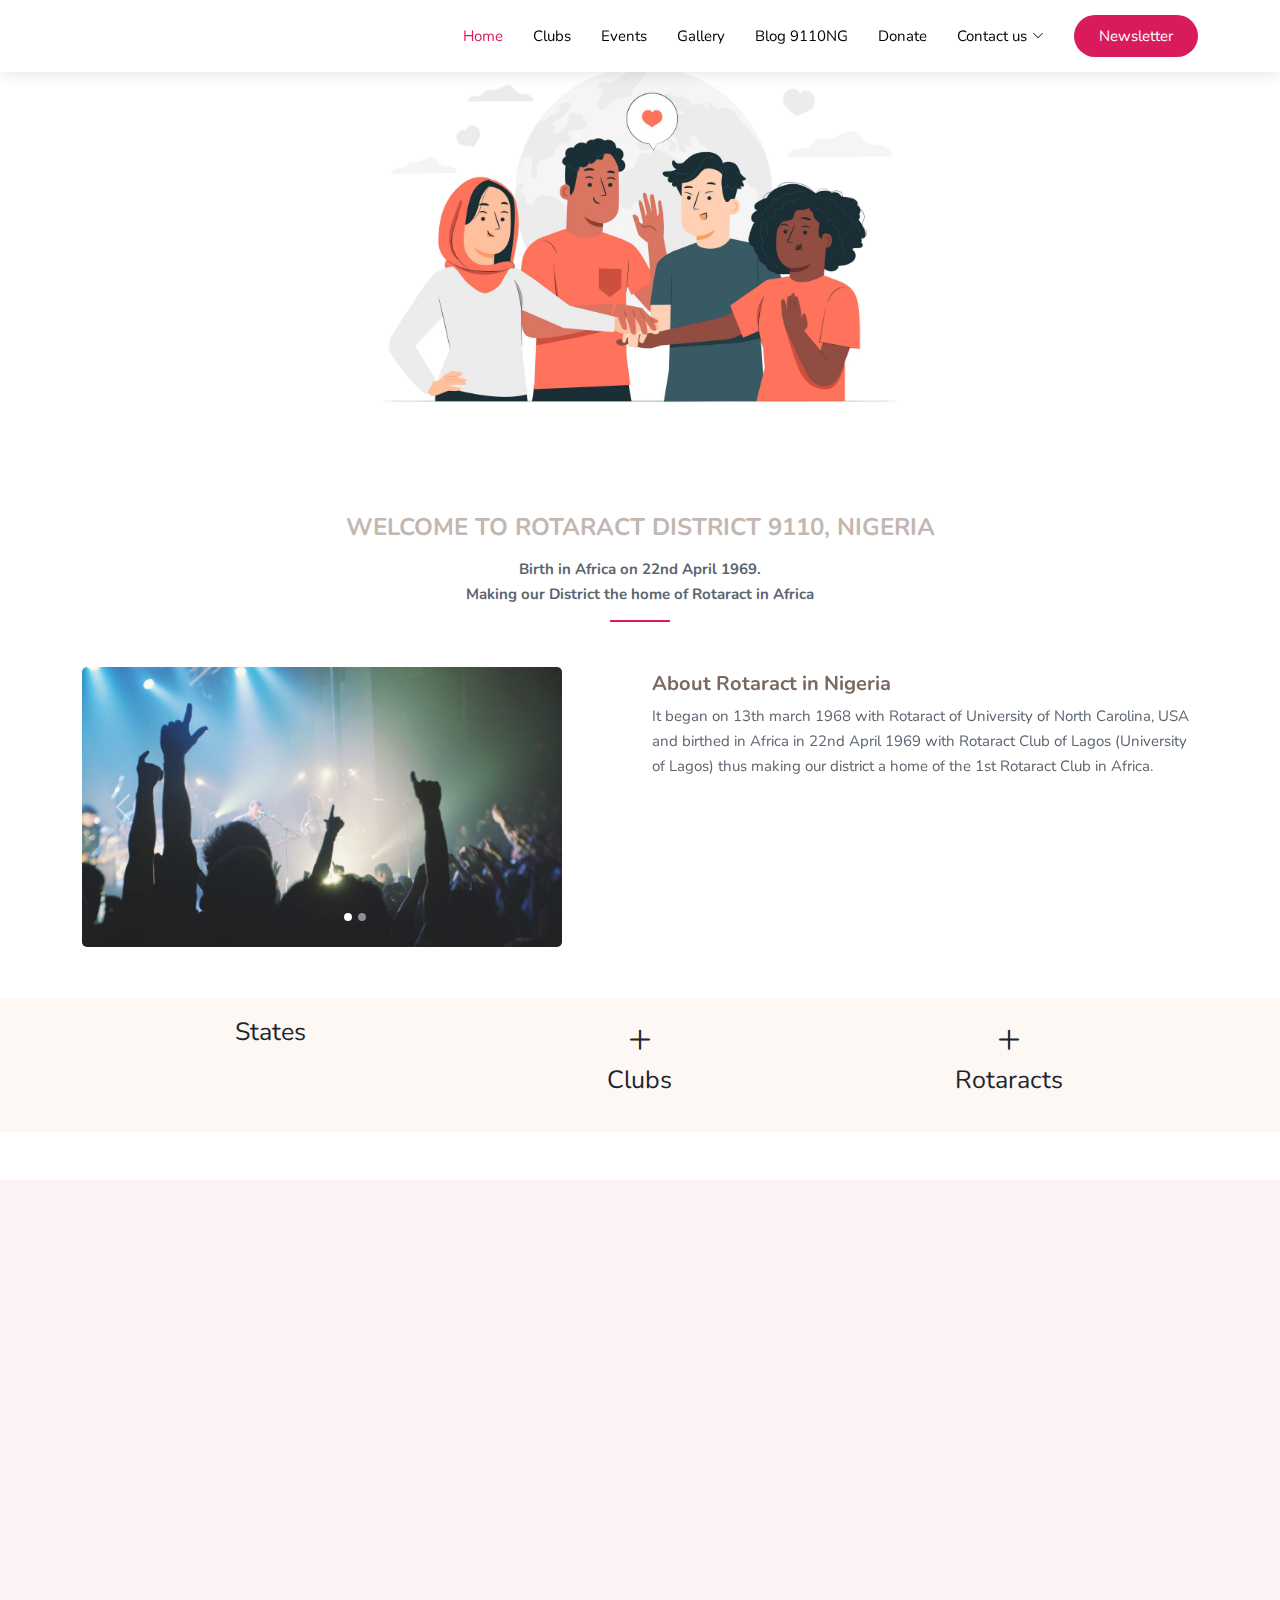
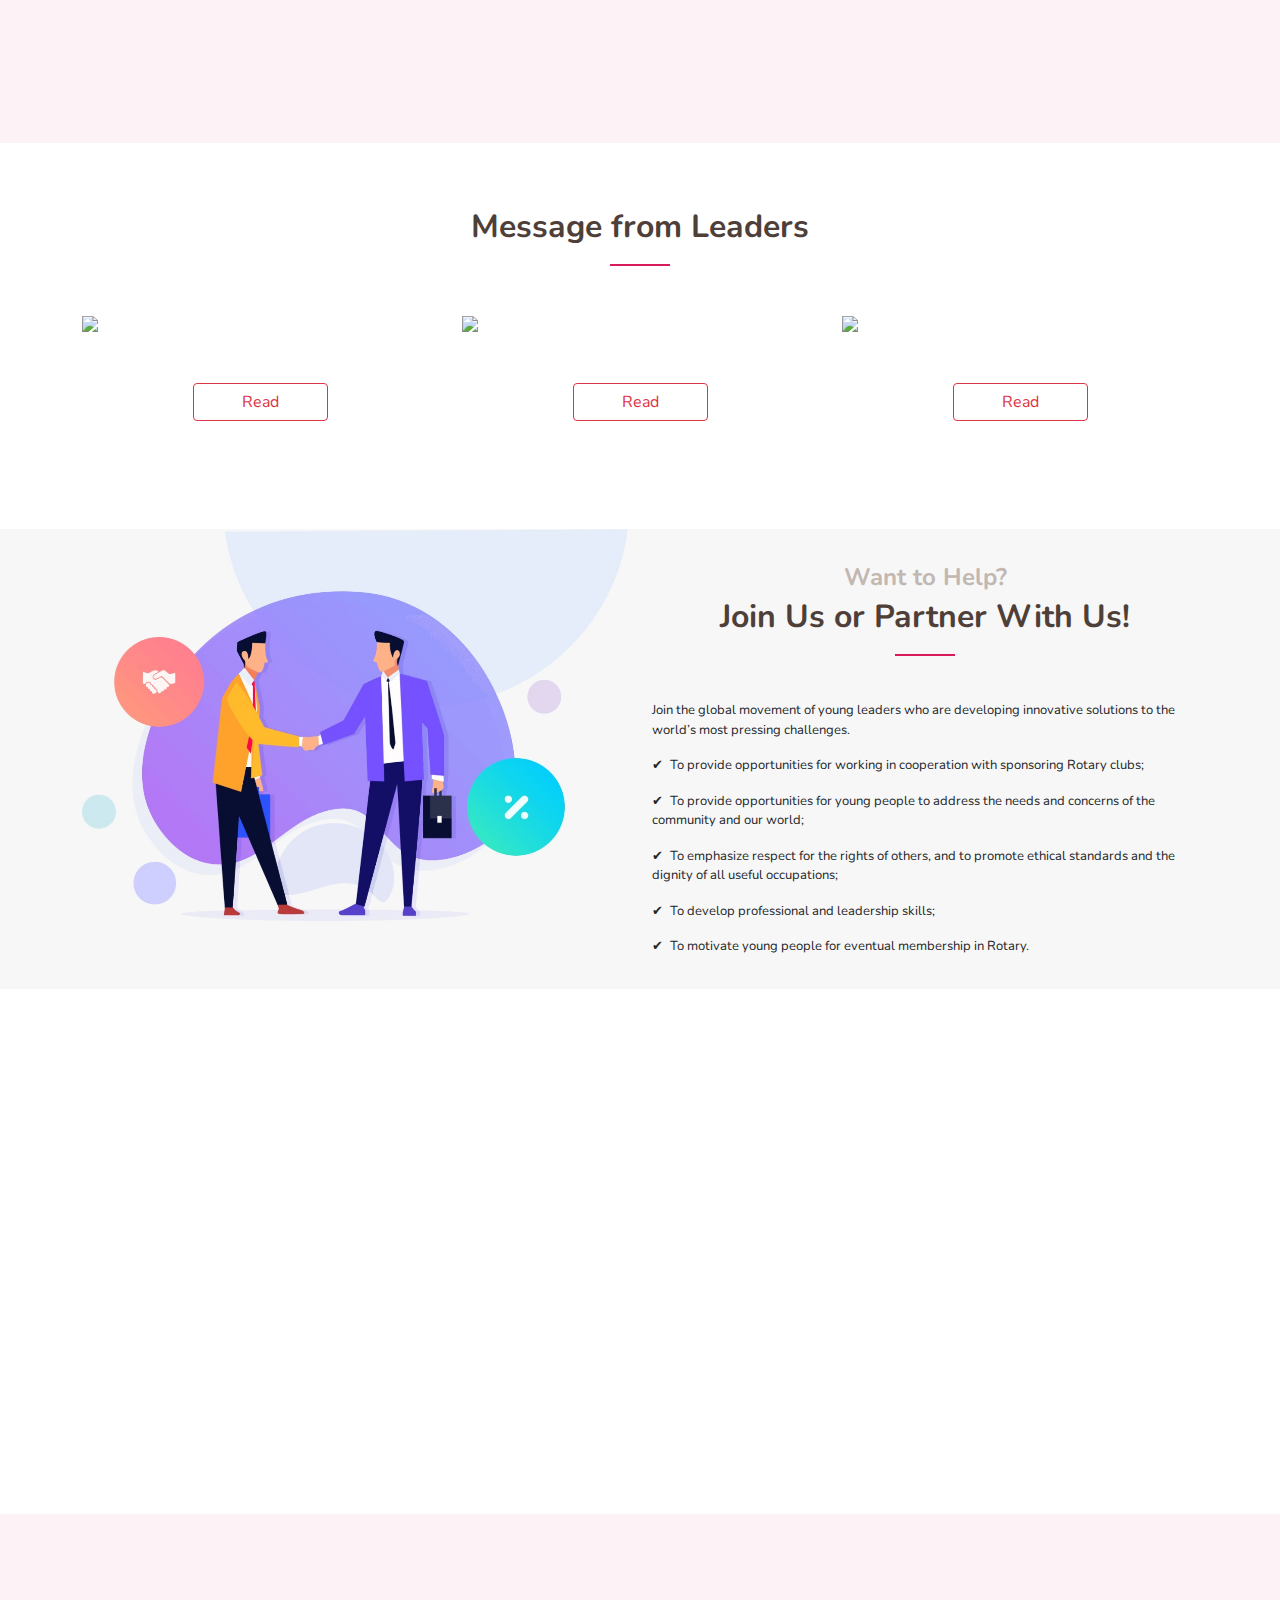
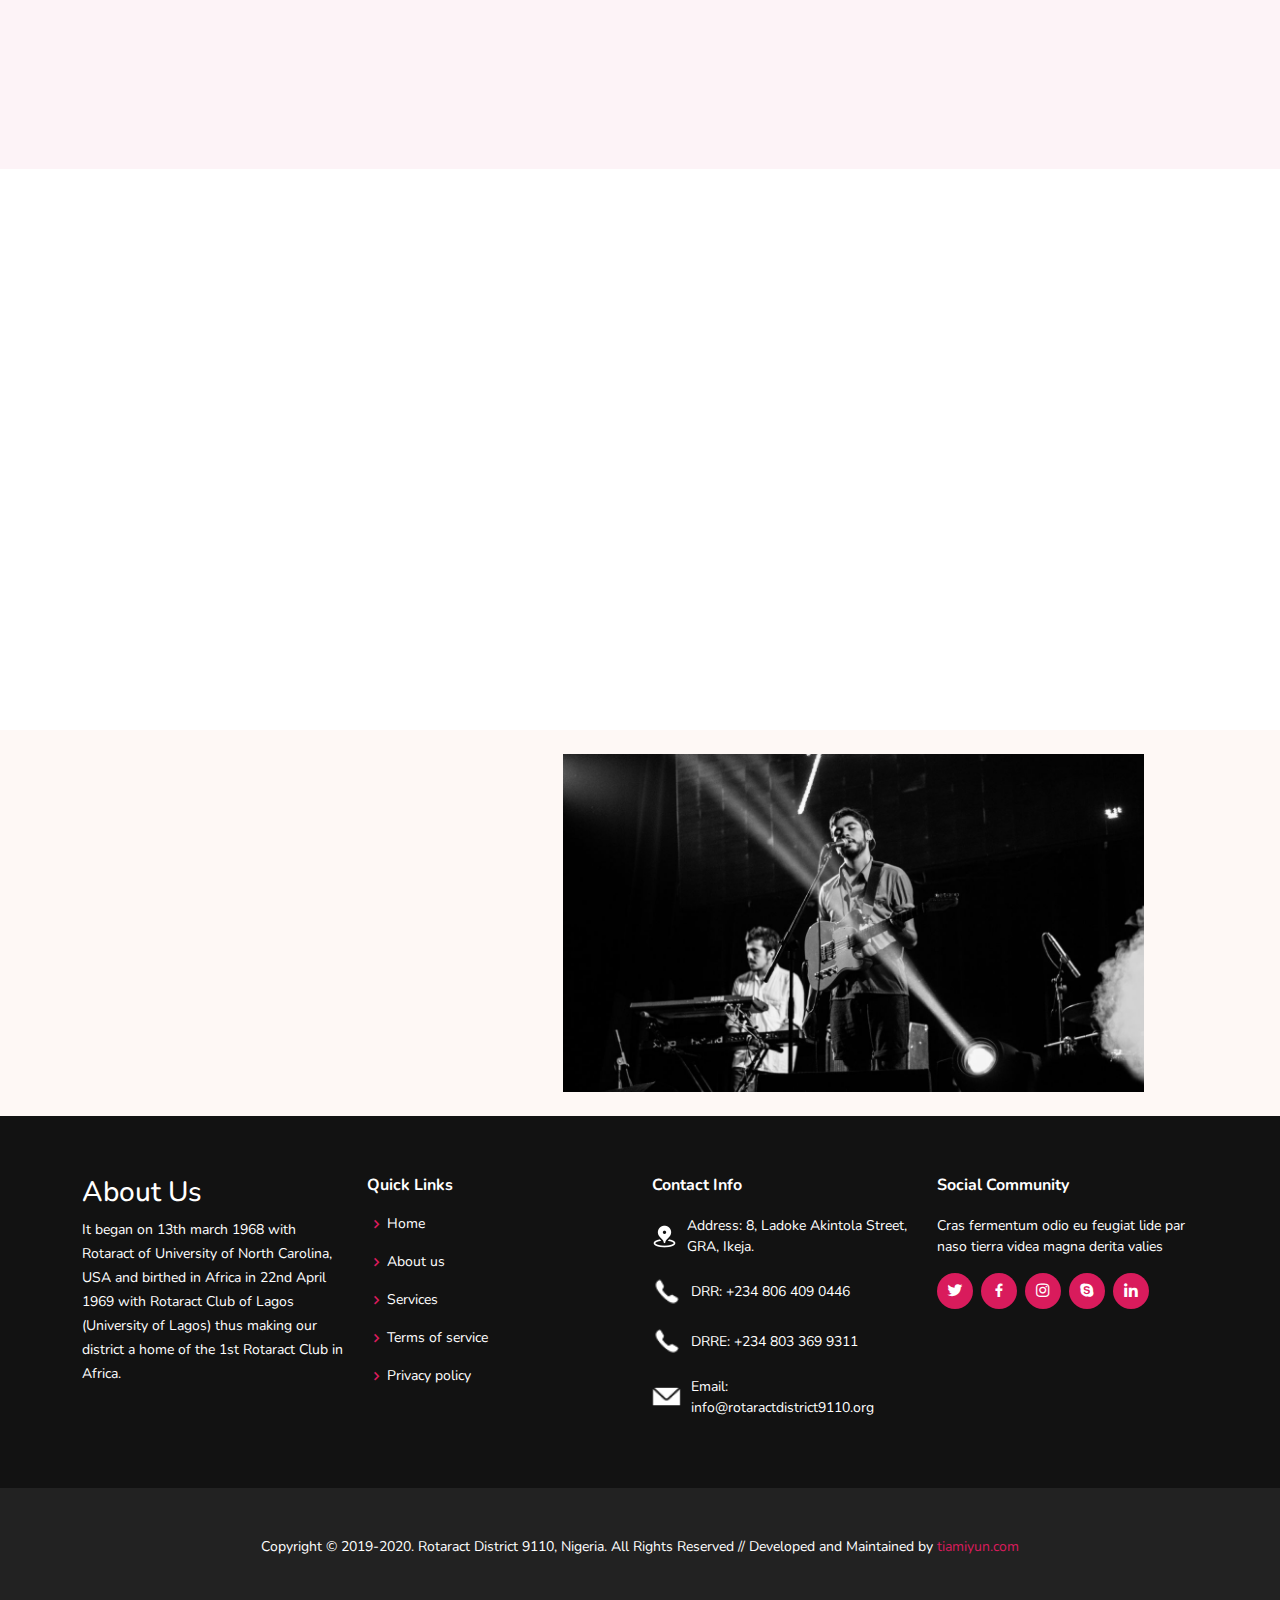
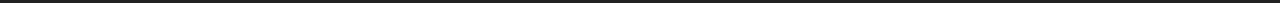
==== index.html @ deddea97 "images added and carousel removed" ====
<!DOCTYPE html>
<html lang="en">

<head>
  <meta charset="utf-8">
  <meta content="width=device-width, initial-scale=1.0" name="viewport">

  <title>Rotaract</title>
  <meta content="" name="description">
  <meta content="" name="keywords">

  <link rel="stylesheet" href="https://maxcdn.bootstrapcdn.com/bootstrap/4.5.2/css/bootstrap.min.css">
  <script src="https://ajax.googleapis.com/ajax/libs/jquery/3.5.1/jquery.min.js"></script>
  <script src="https://cdnjs.cloudflare.com/ajax/libs/popper.js/1.16.0/umd/popper.min.js"></script>
  <script src="https://maxcdn.bootstrapcdn.com/bootstrap/4.5.2/js/bootstrap.min.js"></script>

  <!-- Favicons -->
  <link href="assets/img/favicon.png" rel="icon">
  <link href="assets/img/apple-touch-icon.png" rel="apple-touch-icon">

  <!-- Google Fonts -->
  <link rel="stylesheet" href="https://fonts.googleapis.com/css?family=Nunito:300,400,600,700,800,900">
  <link rel="stylesheet" href="https://fonts.googleapis.com/css?family=Roboto:400,500,700">

  <!-- Vendor CSS Files -->
  <link href="assets/vendor/aos/aos.css" rel="stylesheet">
  <link href="assets/vendor/bootstrap/css/bootstrap.min.css" rel="stylesheet">
  <link href="assets/vendor/bootstrap-icons/bootstrap-icons.css" rel="stylesheet">
  <link href="assets/vendor/boxicons/css/boxicons.min.css" rel="stylesheet">
  <link href="assets/vendor/glightbox/css/glightbox.min.css" rel="stylesheet">
  <link href="assets/vendor/swiper/swiper-bundle.min.css" rel="stylesheet">

  <!-- Template Main CSS File -->
  <link href="assets/css/style.css" rel="stylesheet">

</head>

<body id="homepage">

  <!-- ======= Header ======= -->
  <header id="header" class="fixed-top d-flex align-items-center">
    <div class="container d-flex align-items-center justify-content-between">

      <div class="logo">
        <a href="index.html"><img src="../Rotaract/assets/img/rd9110ng-logo.png" alt=""></a>
      </div>

      <nav id="navbar" class="navbar">
        <ul>
          <li><a class="nav-link scrollto active" href="#homepage">Home</a></li>
          <li><a href="./clubs.html">Clubs</a></li>
          <li><a class="nav-link scrollto" href="#">Events</a></li>
          <li><a class="nav-link scrollto" href="./gallery.html">Gallery</a></li>
          <li><a class="nav-link scrollto" href="./blog.html">Blog 9110NG</a></li>
          <li><a class="nav-link scrollto" href="./donate.html">Donate</a></li>
          <li class="dropdown"><a href="./contactus.html"><span>Contact us</span> <i class="bi bi-chevron-down"></i></a>
            <ul>
              <li><a href="./joinus.html">Join Us</a></li>
              <li><a href="./partner.html">Partner With Us</a></li>
            </ul>
          </li>
          <li><a class="getstarted scrollto" href="">Newsletter</a></li>
        </ul>
        <i class="bi bi-list mobile-nav-toggle"></i>
      </nav><!-- .navbar -->
    </div>
  </header><!-- End Header -->

  <div class="container">
    <img src="./assets/img/5498791.jpg" class="mt-5" style="width: 50%; margin: auto; display: block;" alt="">
  </div>
  <!-- <div class="carousel slide" data-ride="carousel" id="carous">
    <ul class="carousel-indicators">
        <li data-target="#carous" data-slide-to="0" class="active"></li>
        <li data-target="#carous" data-slide-to="1"></li>
        <li data-target="#carous" data-slide-to="2"></li>
    </ul>
    <div class="carousel-inner">
        <div class="carousel-item active">
          <img src="./assets/img/carousone.jpg" class="carousimage" style="width: 100%; filter: grayscale(100%); height: 600px;">
        </div>
        <div class="carousel-item">
          <img src="./assets/img/caroustwo.jpg" class="carousimage" style="width: 100%; height: 600px;">
        </div>
        <div class="carousel-item">
          <img src="./assets/img/carousthree.jpg" class="carousimage" style="width: 100%; height: 600px;">
        </div>
    </div>
    <a href="#carous" class="carousel-control-prev" data-slide="prev">
        <span class="carousel-control-prev-icon"></span>
    </a>
    <a href="#carous" class="carousel-control-next" data-slide="next">
        <span class="carousel-control-next-icon"></span>
    </a>
</div> -->

  <main id="main">
  
    <!-- ======= About Section ======= -->
    <section id="about" class="about" style="padding: 20px 0px 50px 0px !important;">
      <div class="container">
        <div class="section-title">
          <h2 style="line-height: 30px !important;">WELCOME TO ROTARACT DISTRICT 9110, NIGERIA</h2>
          <p style="line-height: 25px;">
            Birth in Africa on 22nd April 1969. <br>
            Making our District the home of Rotaract in Africa
          </p>
        </div>

        <div class="row justify-content-between ">
          <div class="col-lg-6">
            <div class="carousel slide" data-ride="carousel" id="caroustwo">
              <ul class="carousel-indicators">
                  <li data-target="#caroustwo" data-slide-to="0" class="active"></li>
                  <li data-target="#caroustwo" data-slide-to="1"></li>
              </ul>
              <div class="carousel-inner">
                  <div class="carousel-item active">
                    <img src="./assets/img/carousone.jpg" style="border-radius: 5px; height: 280px; ">
                  </div>
                  <div class="carousel-item">
                    <img src="./assets/img/caroustwo.jpg" style="border-radius: 5px; height: 280px;">
                  </div>
              </div>
              <a href="#caroustwo" class="carousel-control-prev" data-slide="prev">
                  <span class="carousel-control-prev-icon"></span>
              </a>
              <a href="#caroustwo" class="carousel-control-next" data-slide="next">
                  <span class="carousel-control-next-icon"></span>
              </a>
          </div>
          
          </div>
          <div class="col-lg-6 pt-5 pt-lg-0">
            <h4 data-aos="fade-up">About Rotaract in Nigeria</h4>
            <p data-aos="fade-up" data-aos-delay="100" style="line-height: 25px;">
              It began on 13th march 1968 with Rotaract of University of North Carolina, 
              USA and birthed in Africa in 22nd April 1969 with Rotaract Club of Lagos (University of Lagos) 
              thus making our district a home of the 1st Rotaract Club in Africa.            
            </p>
            <div class="row">
              <div class="col-md-12" data-aos="fade-up" data-aos-delay="100">
                <h4>About Rotaract</h4>
                <p style="line-height: 25px;">Rotaract brings together people young individuals to exchange ideas with leaders in the community, 
                  develop leadership and professional skills, and have fun through service. In communities worldwide, 
                  Rotary and Rotaract members work side by side to take action through service.
                </p>
              </div>
            </div>
          </div>
        </div>

      </div>
    </section><!-- End About Section -->

    <!-- Counter -->
    <div class="container-fluid mb-5 " style="background: #fef8f5;">
      <div class="container">
          <div class="row p-3">
              <div class="col-sm-4 text-center"id="counters_1" >
                  <span class="counter display-6" data-TargetNum="2" data-Speed="2000"></span>
                  <p style="font-size: 25px;">States</p>
              </div>
              <div class="col-sm-4 text-center" id="counters_3">
                  <span class="counter display-6" data-TargetNum="70" data-Speed="3000"></span><span class="display-6">+</span>
                  <p style="font-size: 25px;">Clubs</p>
              </div>
              <div class="col-sm-4 text-center" id="counters_4">
                  <span class="counter display-6" data-TargetNum="1400" data-Speed="4000"></span><span class="display-6">+</span>
                  <p style="font-size: 25px;">Rotaracts</p>
              </div>
          </div>
      </div>
  </div>
  <!-- End of counter -->
  
  <!-- ======= What we are about Section ======= -->
    <section id="services" class="services bgimage">
      <div class="container" data-aos="fade-up">

        <div class="section-title">
          <p>What we are about</p>
        </div>

        <div class="row" >
          <div class="col-md-6 col-lg-4 d-flex align-items-stretch" data-aos="zoom-in" data-aos-delay="100">
            <div class="icon-box w-100">
              <h4 class="title">The four way test</h4>
              <p class="description">
                <span class="pr-2" style="color: #d91b5c;">✔</span>Is it the TRUTH?<br>
                <span class="pr-2" style="color: #d91b5c;">✔</span>Is is FAIR to all concerned?<br>
                <span class="pr-2" style="color: #d91b5c;">✔</span>Will it build GOODWILL<br>
                <span class="pr-2" style="color: #d91b5c;">✔</span>Will it be BENEFICIAL to all?
              </p>
            </div>
          </div>

          <div class="col-md-6 col-lg-4 d-flex align-items-stretch" data-aos="zoom-in" data-aos-delay="200">
            <div class="icon-box w-100">
              <h4 class="title">Area of focus</h4>
              <p class="description">
                <span class="pr-2" style="color: #d91b5c;">✔</span>Peace Building<br>
                <span class="pr-2" style="color: #d91b5c;">✔</span>Disease Prevention and Treatment<br>
                <span class="pr-2" style="color: #d91b5c;">✔</span>Water, Sanitation and Hygiene<br>
                <span class="pr-2" style="color: #d91b5c;">✔</span> Maternal and Child Health<br>
                <span class="pr-2" style="color: #d91b5c;">✔</span>Basic Education and Literacy<br>
                <span class="pr-2" style="color: #d91b5c;">✔</span>Community Economic Development<br>
                <span class="pr-2" style="color: #d91b5c;">✔</span>Supporting the Environment
              </p>
            </div>
          </div>

          <div class="col-md-6 col-lg-4 d-flex align-items-stretch" data-aos="zoom-in" data-aos-delay="300">
            <div class="icon-box w-100">
              <h4 class="title">Avenue of services</h4>
              <p class="description">
                <span class="pr-2" style="color: #d91b5c;">✔</span>Club Service <br>
                <span class="pr-2" style="color: #d91b5c;">✔</span>Vocational Service <br>
                <span class="pr-2" style="color: #d91b5c;">✔</span>Community Service <br>
                <span class="pr-2" style="color: #d91b5c;">✔</span>International Service <br>
                <span class="pr-2" style="color: #d91b5c;">✔</span>Youth Service
              </p>
            </div>
          </div>

        </div>

      </div>
    </section><!-- End What we are about Section -->
    
    <!-- Message from leaders -->
    <section>
      <div class="section-title">
        <p>Message from Leaders</p>
      </div>
      <div class="container">
        <div class="row">
          <div class="col-sm-4">
            <img src="../Rotaract/assets/img/illustration.jpeg" style="width: 100%;">
            <button type="button" class="btn btn-outline-danger mx-auto d-block mt-5 px-5 mb-5" data-toggle="modal" data-target="#readmodal">
              Read
            </button>
            <div class="modal fade" id="readmodal">
              <div class="modal-dialog modal-dialog-scrollable">
                  <div class="modal-content">
                      <div class="modal-header p-4">
                        <h4>DRR MESSAGE- JULY, 2021.</h4>
                        <button class="close pb-4" data-dismiss="modal">&times;</button>
                      </div>
                      <div class="modal-body">
                        Lorem ipsum dolor sit amet.
                        Rem consectetur eius dolor ullam.
                        Veritatis tempore laboriosam itaque minus.
                        Tempore quas a autem reprehenderit.
                        Quam beatae amet libero nostrum.
                        Modi amet voluptatibus at iusto.
                        Perspiciatis eos obcaecati consectetur mollitia.
                        Est eius eveniet voluptas praesentium?
                        Praesentium quos reprehenderit modi veritatis?
                      </div>
                  </div>
              </div>
            </div>
          </div>

          <div class="col-sm-4">
            <img src="../Rotaract/assets/img/illustration.jpeg" style="width: 100%;">
            <button type="button" class="btn btn-outline-danger mx-auto d-block mt-5 px-5 mb-5" data-toggle="modal" data-target="#readmodal">
              Read
            </button>
            <div class="modal fade" id="readmodal">
              <div class="modal-dialog modal-dialog-scrollable">
                  <div class="modal-content">
                      <div class="modal-header p-4">
                        <h4>DRR MESSAGE- JULY, 2021.</h4>
                        <button class="close pb-4" data-dismiss="modal">&times;</button>
                      </div>
                      <div class="modal-body">
                        Lorem ipsum dolor sit amet.
                        Rem consectetur eius dolor ullam.
                        Veritatis tempore laboriosam itaque minus.
                        Tempore quas a autem reprehenderit.
                        Quam beatae amet libero nostrum.
                        Modi amet voluptatibus at iusto.
                        Perspiciatis eos obcaecati consectetur mollitia.
                        Est eius eveniet voluptas praesentium?
                        Praesentium quos reprehenderit modi veritatis?
                      </div>
                  </div>
              </div>
            </div>

          </div>

          <div class="col-sm-4">
            <img src="../Rotaract/assets/img/illustration.jpeg" style="width: 100%;">
            <button type="button" class="btn btn-outline-danger mx-auto d-block mt-5 px-5 mb-5" data-toggle="modal" data-target="#readmodal">
              Read
            </button>
            <div class="modal fade" id="readmodal">
              <div class="modal-dialog modal-dialog-scrollable">
                  <div class="modal-content">
                      <div class="modal-header p-4">
                        <h4>DRR MESSAGE- JULY, 2021.</h4>
                        <button class="close pb-4" data-dismiss="modal">&times;</button>
                      </div>
                      <div class="modal-body">
                        Lorem ipsum dolor sit amet.
                        Rem consectetur eius dolor ullam.
                        Veritatis tempore laboriosam itaque minus.
                        Tempore quas a autem reprehenderit.
                        Quam beatae amet libero nostrum.
                        Modi amet voluptatibus at iusto.
                        Perspiciatis eos obcaecati consectetur mollitia.
                        Est eius eveniet voluptas praesentium?
                        Praesentium quos reprehenderit modi veritatis?
                      </div>
                  </div>
              </div>
            </div>
          </div>

        </div>
      </div>
    </section>
    
    <!-- Want to help -->
    <div class="container-fluid" style="background-color: #f7f7f7;">
      <div class="container">
        <div class="row">

          <div class="col-sm-6">
            <img src="./assets/img/illustration.jpeg" alt="" style="width: 100%;">
          </div>

          <div class="col-sm-6 pb-3">
            <div class="section-title">
              <h2 class="pt-5">Want to Help?</h2>
              <p>Join Us or Partner With Us!</p>
            </div>   
            <p style="font-size: 13px;">
              Join the global movement of young leaders who are developing innovative solutions to the world’s most pressing challenges.
            </p>
            <p style="font-size: 13px;">
              <span class="pr-1">✔</span>
              To provide opportunities for working in cooperation with sponsoring Rotary clubs;
            </p>
            <p style="font-size: 13px;">
              <span class="pr-1">✔</span>
              To provide opportunities for young people to address the needs and concerns of the community and our world;
            </p>
            <p style="font-size: 13px;">
              <span class="pr-1">✔</span>
              To emphasize respect for the rights of others, and to promote ethical standards and the dignity of all useful occupations;
            </p>
            <p style="font-size: 13px;">
              <span class="pr-1">✔</span>
              To develop professional and leadership skills;
            </p>
            <p style="font-size: 13px;">
              <span class="pr-1">✔</span>
              To motivate young people for eventual membership in Rotary.
            </p>
          </div>
        </div>
      </div>
    </div>
    <!-- End of Want to help -->



    <!-- ======= Team Section ======= -->
    <section id="team" class="team">
      <div class="container">

        <div class="section-title" data-aos="fade-up">
          <h2>Our change makers</h2>
          <p>District Board of Directors</p>
        </div>

        <div class="row">

          <div class="col-xl-3 col-lg-4 col-md-6" data-aos="zoom-in" data-aos-delay="100">
            <div class="member">
              <img src="assets/img/team/team-1.jpg" class="img-fluid" alt="">
              <div class="member-info">
                <div class="member-info-content">
                  <h4>Walter White</h4>
                  <span>Chief Executive Officer</span>
                </div>
                <div class="social">
                  <a href=""><i class="bi bi-twitter"></i></a>
                  <a href=""><i class="bi bi-facebook"></i></a>
                  <a href=""><i class="bi bi-instagram"></i></a>
                  <a href=""><i class="bi bi-linkedin"></i></a>
                </div>
              </div>
            </div>
          </div>

          <div class="col-xl-3 col-lg-4 col-md-6" data-aos="zoom-in" data-aos-delay="200">
            <div class="member">
              <img src="assets/img/team/team-2.jpg" class="img-fluid" alt="">
              <div class="member-info">
                <div class="member-info-content">
                  <h4>Sarah Jhonson</h4>
                  <span>Product Manager</span>
                </div>
                <div class="social">
                  <a href=""><i class="bi bi-twitter"></i></a>
                  <a href=""><i class="bi bi-facebook"></i></a>
                  <a href=""><i class="bi bi-instagram"></i></a>
                  <a href=""><i class="bi bi-linkedin"></i></a>
                </div>
              </div>
            </div>
          </div>

          <div class="col-xl-3 col-lg-4 col-md-6" data-aos="zoom-in" data-aos-delay="300">
            <div class="member">
              <img src="assets/img/team/team-3.jpg" class="img-fluid" alt="">
              <div class="member-info">
                <div class="member-info-content">
                  <h4>William Anderson</h4>
                  <span>CTO</span>
                </div>
                <div class="social">
                  <a href=""><i class="bi bi-twitter"></i></a>
                  <a href=""><i class="bi bi-facebook"></i></a>
                  <a href=""><i class="bi bi-instagram"></i></a>
                  <a href=""><i class="bi bi-linkedin"></i></a>
                </div>
              </div>
            </div>
          </div>

          <div class="col-xl-3 col-lg-4 col-md-6" data-aos="zoom-in" data-aos-delay="400">
            <div class="member">
              <img src="assets/img/team/team-4.jpg" class="img-fluid" alt="">
              <div class="member-info">
                <div class="member-info-content">
                  <h4>Amanda Jepson</h4>
                  <span>Accountant</span>
                </div>
                <div class="social">
                  <a href=""><i class="bi bi-twitter"></i></a>
                  <a href=""><i class="bi bi-facebook"></i></a>
                  <a href=""><i class="bi bi-instagram"></i></a>
                  <a href=""><i class="bi bi-linkedin"></i></a>
                </div>
              </div>
            </div>
          </div>

        </div>

      </div>
    </section><!-- End Team Section -->

    <!-- ======= Clients Section ======= -->
    <section id="clients" class="clients eventcalendar">
      <div class="container" data-aos="fade-up">

        <div class="section-title">
          <h2 style="line-height: 30px;">
            Join One of Our Inspiring Activities <br>
            And Develop Yourself
          </h2>
          <p></p>
        </div>

    </section><!-- End Clients Section -->

    <!-- ======= 9110 activities ======= -->
    <section>
      <div class="container" data-aos="fade-up">

        <div class="section-title">
          <h2 style="line-height: 30px;">Read Our 9110NG ACTIVITIES</h2>
          <p style="font-size: 14px !important; line-height: 30px;">
            Activities | Programmes | Events | Projects
          </p>
        </div>
        <div class="row">
          <div class="col-sm-4">
            <div class="card mb-5" style="border-radius: 20px;">
              <img src="../Rotaract/assets/img/carousthree.jpg" class="card-img-top" alt="">
              <div class="card-body">
                <h5 class="card-title text-center"><a href="">Vocational Graduation Project</a></h5>
                <div class="card-text text-center" style="line-height: 40px; font-size: 11px;">
                  <img src="../Rotaract/assets/img/icons8-calendar-25.png" style="width: 5%;" alt=""> May 24, 2021 
                  &nbsp;
                  <img src="../Rotaract/assets/img/icons8-comments-25.png" style="width: 5%;" alt=""> Comment (1)
                </div>
                <p class="card-text text-center" style="font-size: 14px; line-height: 2.0; padding-bottom: 30px;">
                  A life with a skill is a life with Diamond . The Rotaract District 9110 embark on a journey of 3months 
                  to Train over…
                </p>
              </div>
            </div>
          </div>
          <div class="col-sm-4"> 
            <div class="card mb-5" style="border-radius: 20px;">
              <img src="../Rotaract/assets/img/carousthree.jpg" class="card-img-top" alt="">
              <div class="card-body">
                <h5 class="card-title text-center"><a href="">Vocational Graduation Project</a></h5>
                <div class="card-text text-center" style="line-height: 40px; font-size: 11px;">
                  <img src="../Rotaract/assets/img/icons8-calendar-25.png" style="width: 5%;" alt=""> May 20, 2021
                  &nbsp;
                  <img src="../Rotaract/assets/img/icons8-comments-25.png" style="width: 5%;" alt="">Comment (1)
                </div>
                <p class="card-text text-center" style="font-size: 14px; line-height: 2.0; padding-bottom: 30px;">
                  A life with a skill is a life with Diamond . The Rotaract District 9110 embark on a journey of 3months 
                  to Train over…
                </p>
              </div>
            </div>
          </div>
          <div class="col-sm-4">
            <div class="card mb-5" style="border-radius: 20px;">
              <img src="../Rotaract/assets/img/carousthree.jpg" class="card-img-top" alt="">
              <div class="card-body">
                <h5 class="card-title text-center"><a href="">Vocational Graduation Project</a></h5>
                <div class="card-text text-center" style="line-height: 40px; font-size: 11px;">
                  <img src="../Rotaract/assets/img/icons8-calendar-25.png" style="width: 5%;" alt="">May 10, 2021 
                  &nbsp;
                  <img src="../Rotaract/assets/img/icons8-comments-25.png" style="width: 5%;" alt="">Comment (1)
                </div>
                <p class="card-text text-center" style="font-size: 14px; line-height: 2.0; padding-bottom: 30px;">
                  A life with a skill is a life with Diamond . The Rotaract District 9110 embark on a journey of 3months 
                  to Train over…
                </p>
              </div>
            </div>
          </div>
        </div>
        <div class="container text-center">
          <a href="" class="btn btn-danger readmore">Read more updates</a>
        </div>
      </div>
    </section><!-- End 9110 activities Section -->

    <!-- District Itinerary for the month -->
      <div class="container-fluid dmonth">
        <div class="row">
          <div class="col-sm-4">
            <div class="section-title" data-aos="fade-up">
              <p class="mt-5 pt-5" style="font-size: 20px !important;">
                District itinerary for the month of
              </p>
              <div class="display-1 mt-5">
                <i style="color: #d91b5c; font-weight: bold;">JULY</i>
              </div>
            </div>
          </div>
          <div class="col-sm-8">
            <img src="./assets/img/caroustwo.jpg" class="mx-auto d-block py-4" style="width: 70%;" alt="">
          </div>
        </div>
      </div>
    <!-- End of the district itinerary for the month -->
    
  
  </main><!-- End #main -->

  <!-- ======= Footer ======= -->
  <footer id="footer" style="background-color: #222222;">

    <div class="footer-top">
      <div class="container">
        <div class="row">

          <div class="col-lg-3 col-md-6 footer-contact">
            <h3 class="text-white">About Us</h3>
            <p class="text-white">
            It began on 13th march 1968 with Rotaract of University of North Carolina, 
            USA and birthed in Africa in 22nd April 1969 with Rotaract Club of Lagos (University of Lagos) 
            thus making our district a home of the 1st Rotaract Club in Africa.
            </p>
          </div>

          <div class="col-lg-3 col-md-6 footer-links">
            <h4 class="text-white">Quick Links</h4>
            <ul>
              <li><i class="bx bx-chevron-right"></i> <a href="./index.html" class="text-white">Home</a></li>
              <li><i class="bx bx-chevron-right"></i> <a href="#" class="text-white">About us</a></li>
              <li><i class="bx bx-chevron-right"></i> <a href="#" class="text-white">Services</a></li>
              <li><i class="bx bx-chevron-right"></i> <a href="#" class="text-white">Terms of service</a></li>
              <li><i class="bx bx-chevron-right"></i> <a href="#" class="text-white">Privacy policy</a></li>
            </ul>
          </div>

          <div class="col-lg-3 col-md-6 footer-links">
            <h4 class="text-white">Contact Info</h4>
            <ul>
              <li class="text-white"><img src="./assets/img/icons8-place-marker-25 (1).png" alt="" class="pr-3 contactimg" style="width: 15%;">
                Address: 8, Ladoke Akintola Street, GRA, Ikeja.
              </li>
              <li class="text-white"><img src="./assets/img/icons8-phone-25 (1).png" alt="" class="pr-3 contactimg" style="width: 15%;">
                DRR: +234 806 409 0446
              </li>
              <li class="text-white"><img src="./assets/img/icons8-phone-25 (1).png" alt="" class="pr-3 contactimg" style="width: 15%;">
                DRRE: +234 803 369 9311
              </li>
              <li class="text-white"><img src="./assets/img/icons8-mail-25 (1).png" alt="" class="pr-3 contactimg" style="width: 15%;">
                Email: info@rotaractdistrict9110.org
              </li>
            </ul>
          </div>

          <div class="col-lg-3 col-md-6 footer-links">
            <h4 class="text-white">Social Community</h4>
            <p class="text-white">Cras fermentum odio eu feugiat lide par naso tierra videa magna derita valies</p>
            <div class="social-links mt-3">
              <a href="#" class="twitter"><i class="bx bxl-twitter"></i></a>
              <a href="#" class="facebook"><i class="bx bxl-facebook"></i></a>
              <a href="#" class="instagram"><i class="bx bxl-instagram"></i></a>
              <a href="#" class="google-plus"><i class="bx bxl-skype"></i></a>
              <a href="#" class="linkedin"><i class="bx bxl-linkedin"></i></a>
            </div>
          </div>

        </div>
      </div>
    </div>
    <p class="text-white text-center pt-5">
      Copyright © 2019-2020. Rotaract District 9110, Nigeria. All Rights Reserved // Developed and Maintained by 
      <a href="">tiamiyun.com</a>
    </p>
  </footer><!-- End Footer -->

  <a href="#" class="back-to-top d-flex align-items-center justify-content-center"><i class="bi bi-arrow-up-short"></i></a>

  <!-- Vendor JS Files -->
  <script src="assets/vendor/aos/aos.js"></script>
  <script src="assets/vendor/bootstrap/js/bootstrap.bundle.min.js"></script>
  <script src="assets/vendor/glightbox/js/glightbox.min.js"></script>
  <script src="assets/vendor/isotope-layout/isotope.pkgd.min.js"></script>
  <script src="assets/vendor/php-email-form/validate.js"></script>
  <script src="assets/vendor/swiper/swiper-bundle.min.js"></script>

  <!-- Template Main JS File -->
  <script src="assets/js/main.js"></script>
  <script src="jsc/multi-animated-counter.js"></script>

</body>

</html>
---- assets/css/style.css ----
*{
  font-family: Nunito !important;
}
body {
  color: #212529;
}

a {
  color: #d91b5c;
  text-decoration: none;
}

a:hover {
  color: #d91b5c;
  text-decoration: none;
}

h1, h2, h3, h4, h5, h6, .font-primary {
  font-family: "Raleway", sans-serif;
}

/*--------------------------------------------------------------
# Back to top button
--------------------------------------------------------------*/
.back-to-top {
  position: fixed;
  visibility: hidden;
  opacity: 0;
  right: 15px;
  bottom: 15px;
  z-index: 99999;
  background: #d91b5c;
  width: 40px;
  height: 40px;
  border-radius: 4px;
  transition: all 0.4s;
}

.back-to-top i {
  font-size: 24px;
  color: #fff;
  line-height: 0;
}

.back-to-top:hover {
  background: #cc245f;
  color: #fff;
}

.back-to-top.active {
  visibility: visible;
  opacity: 1;
}

/*--------------------------------------------------------------
# Disable aos animation delay on mobile devices
--------------------------------------------------------------*/
@media screen and (max-width: 768px) {
  [data-aos-delay] {
    transition-delay: 0 !important;
  }
}

/*--------------------------------------------------------------
# Header
--------------------------------------------------------------*/
#header {
  height: 72px;
  transition: all 0.5s;
  z-index: 997;
  transition: all 0.5s;
  background: #fff;
  box-shadow: 0px 2px 15px rgba(0, 0, 0, 0.1);
}

#header .logo h1 {
  font-size: 30px;
  margin: 0;
  line-height: 1;
  font-weight: 400;
  letter-spacing: 2px;
}

#header .logo h1 a, #header .logo h1 a:hover {
  color: #7a6960;
  text-decoration: none;
}

#header .logo img {
  padding: 0;
  margin: 0;
  max-height: 40px;
}

#main {
  margin-top: 72px;
}

/*--------------------------------------------------------------
# Navigation Menu
--------------------------------------------------------------*/
/**
* Desktop Navigation 
*/
.navbar {
  padding: 0;
}

.navbar ul {
  margin: 0;
  padding: 0;
  display: flex;
  list-style: none;
  align-items: center;
}

.navbar li {
  position: relative;
}

.navbar a, .navbar a:focus {
  display: flex;
  align-items: center;
  justify-content: space-between;
  padding: 10px 0 10px 30px;
  font-size: 15px;
  color: #000;
  white-space: nowrap;
  transition: 0.3s;
}

.navbar a i, .navbar a:focus i {
  font-size: 12px;
  line-height: 0;
  margin-left: 5px;
}

.navbar a:hover, .navbar .active, .navbar .active:focus, .navbar li:hover > a {
  color: #d91b5c;
}

.navbar .getstarted {
  background: #d91b5c;
  color: #fff;
  padding: 10px 25px;
  margin-left: 30px;
  border-radius: 50px;
}

.navbar .getstarted:hover {
  color: #fff;
  background: #e62a6b;
}

.navbar .dropdown ul {
  display: block;
  position: absolute;
  left: 14px;
  top: calc(100% + 30px);
  margin: 0;
  padding: 10px 0;
  z-index: 99;
  opacity: 0;
  visibility: hidden;
  background: #fff;
  box-shadow: 0px 0px 30px rgba(127, 137, 161, 0.25);
  transition: 0.3s;
}

.navbar .dropdown ul li {
  min-width: 200px;
}

.navbar .dropdown ul a {
  padding: 10px 20px;
  font-size: 15px;
  text-transform: none;
}

.navbar .dropdown ul a i {
  font-size: 12px;
}

.navbar .dropdown ul a:hover, .navbar .dropdown ul .active:hover, .navbar .dropdown ul li:hover > a {
  color: #d91b5c;
}

.navbar .dropdown:hover > ul {
  opacity: 1;
  top: 100%;
  visibility: visible;
}

.navbar .dropdown .dropdown ul {
  top: 0;
  left: calc(100% - 30px);
  visibility: hidden;
}

.navbar .dropdown .dropdown:hover > ul {
  opacity: 1;
  top: 0;
  left: 100%;
  visibility: visible;
}

@media (max-width: 1366px) {
  .navbar .dropdown .dropdown ul {
    left: -90%;
  }
  .navbar .dropdown .dropdown:hover > ul {
    left: -100%;
  }
}

/**
* Mobile Navigation 
*/
.mobile-nav-toggle {
  color: #7a6960;
  font-size: 28px;
  cursor: pointer;
  display: none;
  line-height: 0;
  transition: 0.5s;
}

.mobile-nav-toggle.bi-x {
  color: #fff;
}

@media (max-width: 991px) {
  .mobile-nav-toggle {
    display: block;
  }
  .navbar ul {
    display: none;
  }
}

.navbar-mobile {
  position: fixed;
  overflow: hidden;
  top: 0;
  right: 0;
  left: 0;
  bottom: 0;
  background: rgba(78, 64, 57, 0.9);
  transition: 0.3s;
}

.navbar-mobile .mobile-nav-toggle {
  position: absolute;
  top: 15px;
  right: 15px;
}

.navbar-mobile ul {
  display: block;
  position: absolute;
  top: 55px;
  right: 15px;
  bottom: 15px;
  left: 15px;
  padding: 10px 0;
  background-color: #fff;
  overflow-y: auto;
  transition: 0.3s;
}

.navbar-mobile a {
  padding: 10px 20px;
  font-size: 15px;
  color: #7a6960;
}

.navbar-mobile a:hover, .navbar-mobile .active, .navbar-mobile li:hover > a {
  color: #d91b5c;
}

.navbar-mobile .getstarted {
  margin: 15px;
}

.navbar-mobile .dropdown ul {
  position: static;
  display: none;
  margin: 10px 20px;
  padding: 10px 0;
  z-index: 99;
  opacity: 1;
  visibility: visible;
  background: #fff;
  box-shadow: 0px 0px 30px rgba(127, 137, 161, 0.25);
}

.navbar-mobile .dropdown ul li {
  min-width: 200px;
}

.navbar-mobile .dropdown ul a {
  padding: 10px 20px;
}

.navbar-mobile .dropdown ul a i {
  font-size: 12px;
}

.navbar-mobile .dropdown ul a:hover, .navbar-mobile .dropdown ul .active:hover, .navbar-mobile .dropdown ul li:hover > a {
  color: #d91b5c;
}

.navbar-mobile .dropdown > .dropdown-active {
  display: block;
}
.carousel-indicators li{
  width:8px;
  height: 8px;
  border-radius: 100%;
}
@media screen and (max-width: 576px) {
  .carousimage{
    margin-top: 40px;
    height: 300px !important;
    width: 100% !important;
  }
}
/*--------------------------------------------------------------
# Sections General
--------------------------------------------------------------*/
section {
  padding: 60px 0;
  overflow: hidden;
}
.section-bg {
  background-color: #fef8f5;
}

.section-title {
  text-align: center;
  padding-bottom: 30px;
}

.section-title h2 {
  font-size: 24px;
  font-weight: 700;
  padding-bottom: 0;
  line-height: 1px;
  margin-bottom: 15px;
  color: #c2b7b1;
}

.section-title p {
  padding-bottom: 15px;
  margin-bottom: 15px;
  position: relative;
  font-size: 32px;
  font-weight: 700;
  color: #4e4039;
}

.section-title p::after {
  content: '';
  position: absolute;
  display: block;
  width: 60px;
  height: 2px;
  background: #d91b5c;
  bottom: 0;
  left: calc(50% - 30px);
}

/*--------------------------------------------------------------
# Breadcrumbs
--------------------------------------------------------------*/
.breadcrumbs {
  padding: 20px 0;
  background-color: #fef5f1;
  min-height: 40px;
}

.breadcrumbs h2 {
  font-size: 24px;
  font-weight: 300;
}

.breadcrumbs ol {
  display: flex;
  flex-wrap: wrap;
  list-style: none;
  padding: 0;
  margin: 0;
  font-size: 14px;
}

.breadcrumbs ol li + li {
  padding-left: 10px;
}

.breadcrumbs ol li + li::before {
  display: inline-block;
  padding-right: 10px;
  color: #6c757d;
  content: "/";
}

@media (max-width: 768px) {
  .breadcrumbs .d-flex {
    display: block !important;
  }
  .breadcrumbs ol {
    display: block;
  }
  .breadcrumbs ol li {
    display: inline-block;
  }
}

/*--------------------------------------------------------------
# About
--------------------------------------------------------------*/
.about h3 {
  font-weight: 700;
  font-size: 34px;
  color: #4e4039;
}

.about h4 {
  font-size: 20px;
  font-weight: 700;
  margin-top: 5px;
  color: #7a6960;
}

.about i {
  font-size: 48px;
  margin-top: 15px;
  color: #f39e7a;
}

.about p {
  font-size: 15px;
  color: #5a6570;
}

@media (max-width: 991px) {
  .about .about-img img {
    max-width: 70%;
  }
}

@media (max-width: 767px) {
  .about .about-img img {
    max-width: 90%;
  }
}

/*--------------------------------------------------------------
# What we are about
--------------------------------------------------------------*/
.services .icon-box {
  padding: 30px;
  position: relative;
  overflow: hidden;
  margin: 0  0 40px 0;
  background: #fff;
  box-shadow: 0 10px 29px 0 rgba(68, 88, 144, 0.1);
  transition: all 0.3s ease-in-out;
  border-radius: 15px;
  border-bottom: 3px solid #fff;
}

.services .icon-box:hover {
  transform: translateY(-5px);
  border-color: #d91b5c;
}

.services .icon i {
  font-size: 48px;
  line-height: 1;
  margin-bottom: 15px;
  color: #d91b5c;
}

.services .title {
  font-weight: 700;
  margin-bottom: 15px;
  font-size: 18px;
}

.services .title a {
  color: #111;
}

.services .description {
  font-size: 15px;
  line-height: 28px;
  margin-bottom: 0;
}

.bgimage{
  background-image: url(../img/carousthree.jpg);
  background-size:cover;
  background-repeat: no-repeat;
  background-attachment: fixed;
  position: relative;

}
.bgimage::before{
background: #d91b5c;
opacity: 5%;
content: "";
position: absolute;
top: 0px;
left: 0px;
width: 100%;
height: 100%;

}


/*--------------------------------------------------------------
# GALLERY
--------------------------------------------------------------*/
.portfolio .portfolio-item {
  margin-bottom: 30px;
}

.portfolio #portfolio-flters {
  padding: 0;
  margin: 0 0 35px 0;
  list-style: none;
  text-align: center;
}

.portfolio #portfolio-flters li {
  cursor: pointer;
  margin: 0 15px 15px 0;
  display: inline-block;
  padding: 5px;
  font-size: 16px;
  font-weight: 600;
  line-height: 20px;
  color: #212529;
  margin-bottom: 5px;
  transition: all 0.3s ease-in-out;
}

.portfolio #portfolio-flters li:hover, .portfolio #portfolio-flters li.filter-active {
  color: #d91b5c;
}

.portfolio #portfolio-flters li:last-child {
  margin-right: 0;
}

.portfolio .portfolio-wrap {
  transition: 0.3s;
  position: relative;
  overflow: hidden;
  border-radius: 8px;
  z-index: 1;
}

.portfolio .portfolio-wrap::before {
  content: "";
  background: rgba(122, 105, 96, 0.6);
  position: absolute;
  left: 100%;
  right: 0;
  top: 0;
  bottom: 0;
  transition: all ease-in-out 0.3s;
  z-index: 2;
}

.portfolio .portfolio-wrap img {
  transition: 0.3s;
  position: relative;
  z-index: 1;
}

.portfolio .portfolio-wrap .portfolio-links {
  opacity: 0;
  left: 0;
  right: 0;
  top: calc(50% - 32px);
  text-align: center;
  z-index: 3;
  position: absolute;
  transition: all ease-in-out 0.3s;
}

.portfolio .portfolio-wrap .portfolio-links a {
  color: #d91b5c;
  margin: 0 4px;
  line-height: 0;
  background-color: #fff;
  padding-top: 6px;
  padding-right: 1px;
  border-radius: 50px;
  text-align: center;
  width: 32px;
  height: 32px;
  display: inline-block;
  transition: 0.3s;
}

.portfolio .portfolio-wrap .portfolio-links a i {
  line-height: 0;
  font-size: 20px;
}

.portfolio .portfolio-wrap .portfolio-links a:hover {
  background: #d91b5c;
  color: #fff;
}

.portfolio .portfolio-wrap .portfolio-info {
  opacity: 0;
  position: absolute;
  bottom: -20px;
  left: 0;
  right: 0;
  text-align: center;
  z-index: 3;
  transition: all ease-in-out 0.3s;
}

.portfolio .portfolio-wrap .portfolio-info h4 {
  font-size: 20px;
  color: #fff;
  font-weight: 600;
}

.portfolio .portfolio-wrap .portfolio-info p {
  color: #ffffff;
  font-size: 14px;
  text-transform: uppercase;
}

.portfolio .portfolio-wrap:hover::before {
  left: 0;
}

.portfolio .portfolio-wrap:hover .portfolio-links {
  opacity: 1;
  top: calc(50% - 16px);
}

.portfolio .portfolio-wrap:hover .portfolio-info {
  opacity: 1;
  bottom: 0;
}

/*--------------------------------------------------------------
# Gallery Details
--------------------------------------------------------------*/
.portfolio-details {
  padding-top: 40px;
}

.portfolio-details .portfolio-details-slider img {
  width: 100%;
}

.portfolio-details .portfolio-details-slider .swiper-pagination {
  margin-top: 20px;
  position: relative;
}

.portfolio-details .portfolio-details-slider .swiper-pagination .swiper-pagination-bullet {
  width: 12px;
  height: 12px;
  background-color: #fff;
  opacity: 1;
  border: 1px solid #d91b5c;
}

.portfolio-details .portfolio-details-slider .swiper-pagination .swiper-pagination-bullet-active {
  background-color: #d91b5c;
}

.portfolio-details .portfolio-info {
  padding: 30px;
  box-shadow: 0px 0 30px rgba(122, 105, 96, 0.08);
}

.portfolio-details .portfolio-info h3 {
  font-size: 22px;
  font-weight: 700;
  margin-bottom: 20px;
  padding-bottom: 20px;
  border-bottom: 1px solid #eee;
}

.portfolio-details .portfolio-info ul {
  list-style: none;
  padding: 0;
  font-size: 15px;
}

.portfolio-details .portfolio-info ul li + li {
  margin-top: 10px;
}

.portfolio-details .portfolio-description {
  padding-top: 30px;
}

.portfolio-details .portfolio-description h2 {
  font-size: 26px;
  font-weight: 700;
  margin-bottom: 20px;
}

.portfolio-details .portfolio-description p {
  padding: 0;
}

/*--------------------------------------------------------------
# Team
--------------------------------------------------------------*/
.team {
  background: #fff;
  padding: 60px 0;
}

.team .member {
  text-align: center;
  margin-bottom: 20px;
  background: #343a40;
  position: relative;
  overflow: hidden;
}

.team .member .member-info {
  opacity: 0;
  position: absolute;
  bottom: 0;
  top: 0;
  left: 0;
  right: 0;
  transition: 0.2s;
}

.team .member .member-info-content {
  position: absolute;
  left: 50px;
  right: 0;
  bottom: 0;
  transition: bottom 0.4s;
}

.team .member .member-info-content h4 {
  font-weight: 700;
  margin-bottom: 2px;
  font-size: 18px;
  color: #fff;
}

.team .member .member-info-content span {
  font-style: italic;
  display: block;
  font-size: 13px;
  color: #fff;
}

.team .member .social {
  position: absolute;
  left: -50px;
  top: 0;
  bottom: 0;
  width: 50px;
  transition: left ease-in-out 0.3s;
  background: rgba(78, 64, 57, 0.6);
  text-align: center;
}

.team .member .social a {
  transition: color 0.3s;
  display: block;
  color: #fff;
  margin-top: 15px;
}

.team .member .social a:hover {
  color: #d91b5c;
}

.team .member .social i {
  font-size: 18px;
  margin: 0 2px;
}

.team .member:hover .member-info {
  background: linear-gradient(0deg, rgba(78, 64, 57, 0.95) 0%, rgba(78, 64, 57, 0.95) 15%, rgba(255, 255, 255, 0) 100%);
  opacity: 1;
  transition: 0.4s;
}

.team .member:hover .member-info-content {
  bottom: 30px;
  transition: bottom 0.4s;
}

.team .member:hover .social {
  left: 0;
  transition: left ease-in-out 0.3s;
}

/*--------------------------------------------------------------
# Clients
--------------------------------------------------------------*/
.eventcalendar{
  background-image: url(../img/carousthree.jpg);
  background-size:cover;
  background-repeat: no-repeat;
  background-attachment: fixed;
  position: relative;

}
.eventcalendar::before{
background: #d91b5c;
opacity: 5%;
content: "";
position: absolute;
top: 0px;
left: 0px;
width: 100%;
height: 100%;

}

/*--------------------------------------------------------------
# 9110 ACTIVITIES
--------------------------------------------------------------*/
.card{
  box-shadow: -2px 5px 5px 1px rgb(236, 234, 234);
  transition: transform 1s;
}
.card:hover{
  transform: scale(1.02);
}
.readmore{
  border-radius: 20px;
  background-color: #d91b5c;
}
.readmore:hover{
  background-color: #da2f6b;
}
/*--------------------------------------------------------------
# District itinerary for the month
--------------------------------------------------------------*/
.dmonth{
  background: #fef8f5;

}
/*--------------------------------------------------------------
# Footer
--------------------------------------------------------------*/

#footer {
  background-color: #fff;
  padding: 0 0 30px 0;
  color: #212529;
  font-size: 14px;
  background: #fef8f5;
}

#footer .footer-top {
  padding: 60px 0 30px 0;
  background: #121212;
}

#footer .footer-top .footer-contact {
  margin-bottom: 30px;
}

#footer .footer-top .footer-contact h4 {
  font-size: 22px;
  margin: 0 0 30px 0;
  padding: 2px 0 2px 0;
  line-height: 1;
  font-weight: 700;
}

#footer .footer-top .footer-contact p {
  font-size: 14px;
  line-height: 24px;
  margin-bottom: 0;
  font-family: "Raleway", sans-serif;
  color: #5c5c5c;
}

#footer .footer-top h4 {
  font-size: 16px;
  font-weight: bold;
  color: #212529;
  position: relative;
  padding-bottom: 12px;
}

#footer .footer-top .footer-links {
  margin-bottom: 30px;
}

#footer .footer-top .footer-links ul {
  list-style: none;
  padding: 0;
  margin: 0;
}

#footer .footer-top .footer-links ul i {
  padding-right: 2px;
  color: #d91b5c;
  font-size: 18px;
  line-height: 1;
}

#footer .footer-top .footer-links ul li {
  padding: 10px 0;
  display: flex;
  align-items: center;
}

#footer .footer-top .footer-links ul li:first-child {
  padding-top: 0;
}

#footer .footer-top .footer-links ul a {
  color: #5c5c5c;
  transition: 0.3s;
  display: inline-block;
  line-height: 1;
}

#footer .footer-top .footer-links ul a:hover {
  text-decoration: none;
  color: #f14481;
}

#footer .footer-top .social-links a {
  font-size: 18px;
  display: inline-block;
  background: #d91b5c;
  color: #fff;
  line-height: 1;
  padding: 8px 0;
  margin-right: 4px;
  border-radius: 50%;
  text-align: center;
  width: 36px;
  height: 36px;
  transition: 0.3s;
}

#footer .footer-top .social-links a:hover {
  background: #e6306f;
  color: #fff;
  text-decoration: none;
}
.contactimg{
  padding-right: 10px !important;
}
@media screen and (max-width: 576px){
    .contactimg{
      width: 10% !important;
      padding-right: 10px !important;
    }
}


@media (max-width: 575px) {
  #footer .copyright, #footer .credits {
    float: none;
    -moz-text-align-last: center;
    text-align-last: center;
    padding: 3px 0;
  }
}
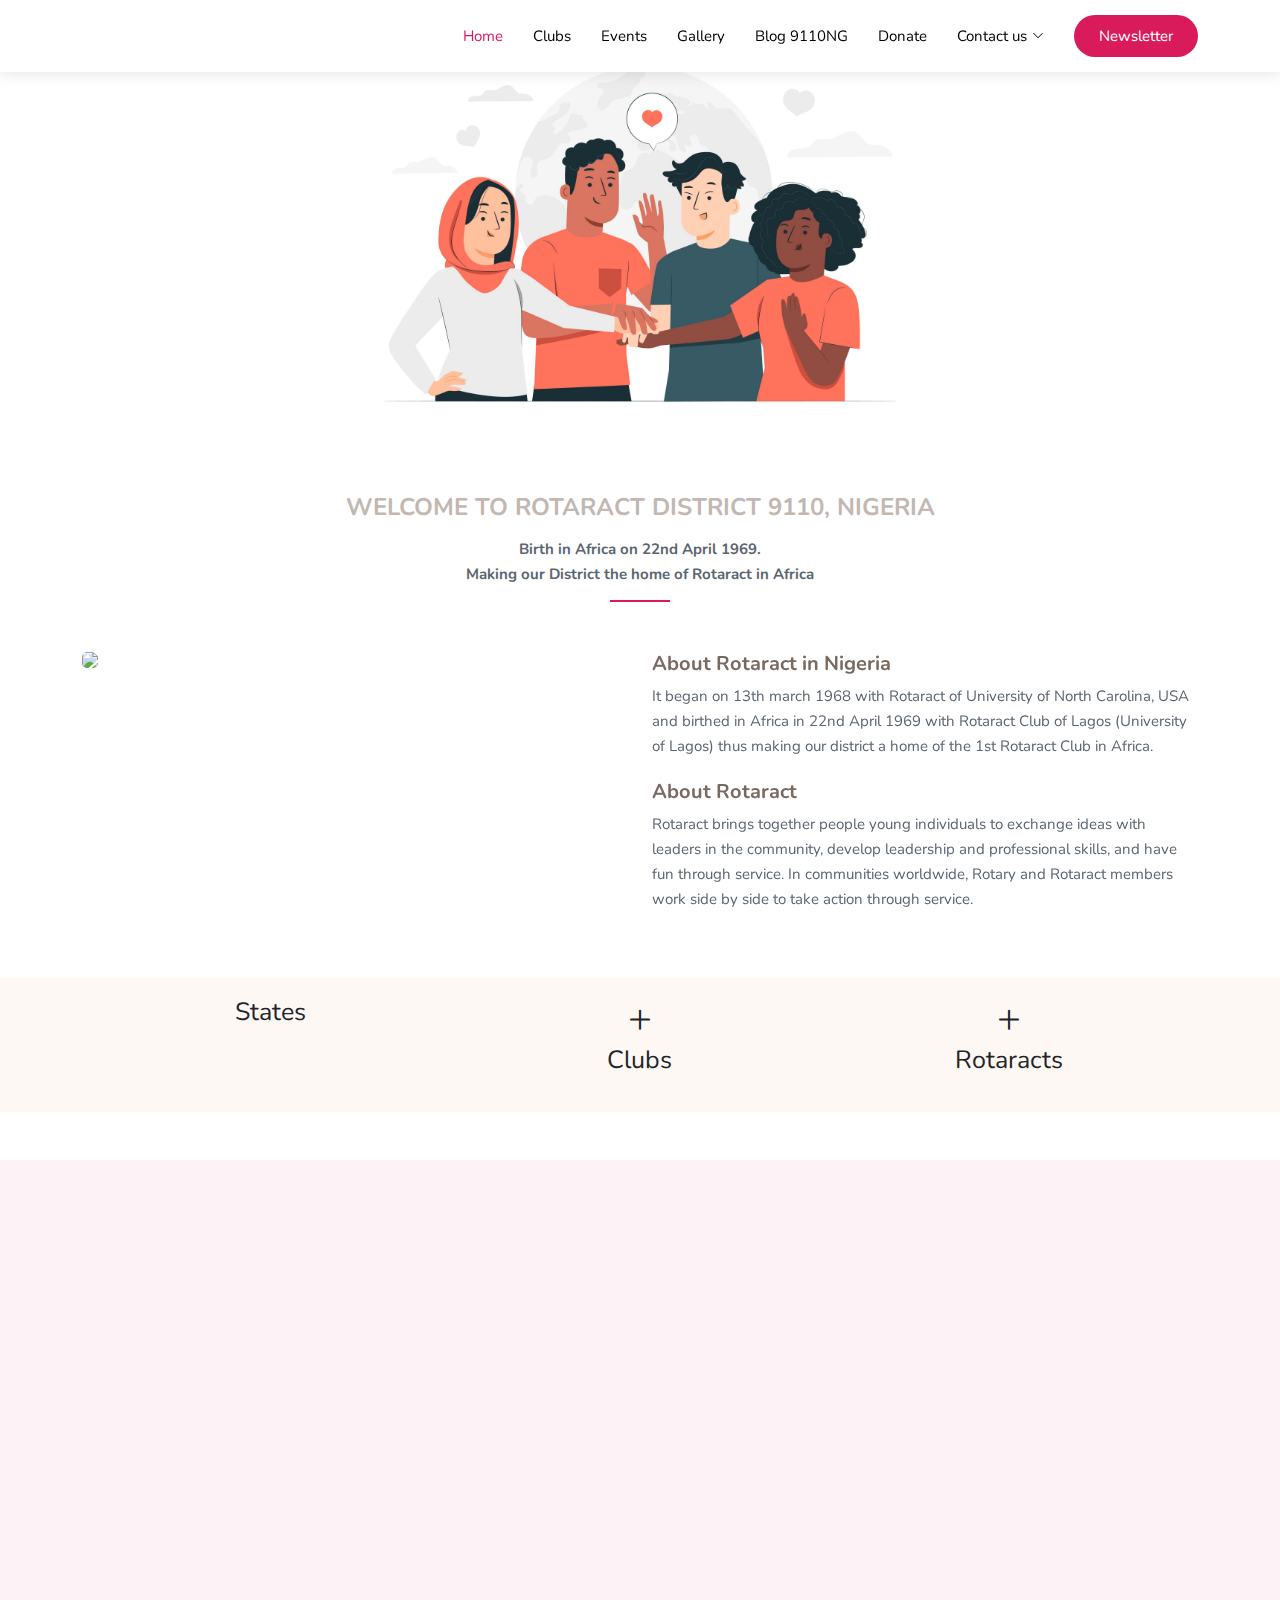
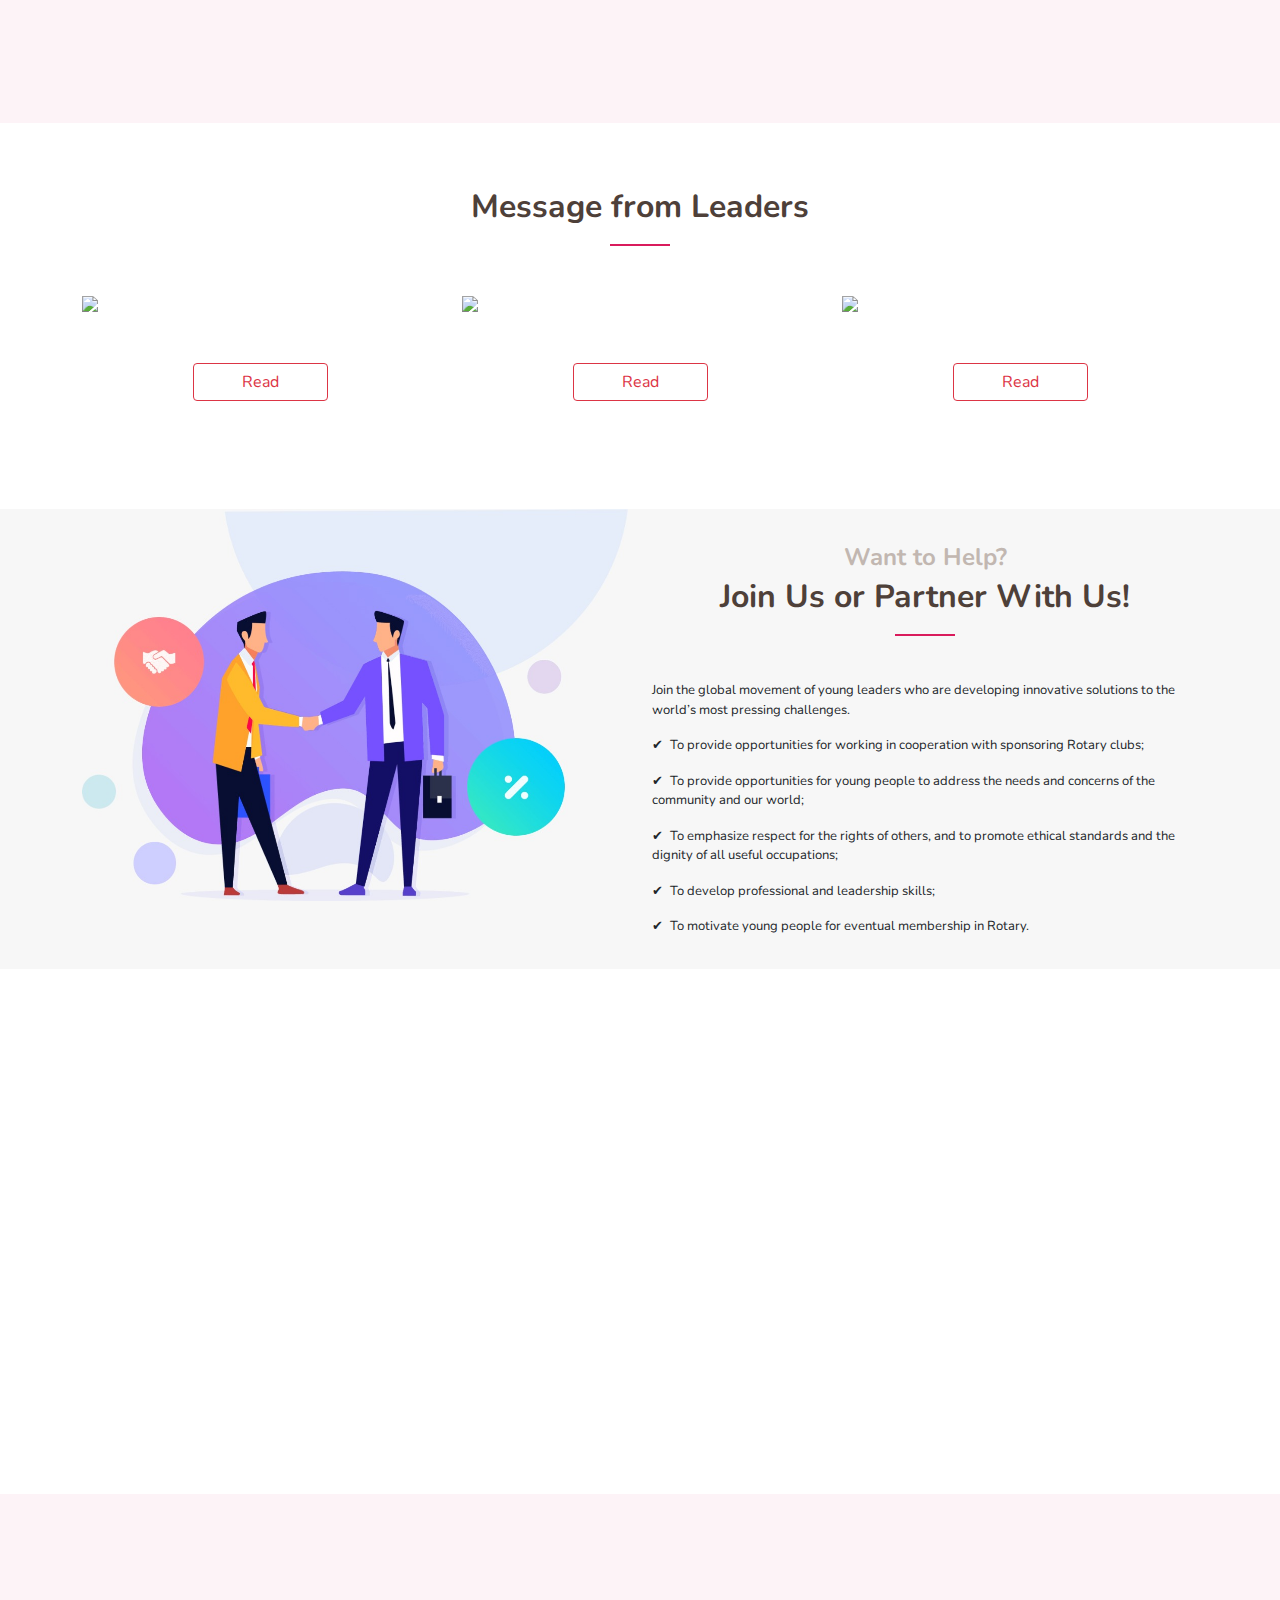
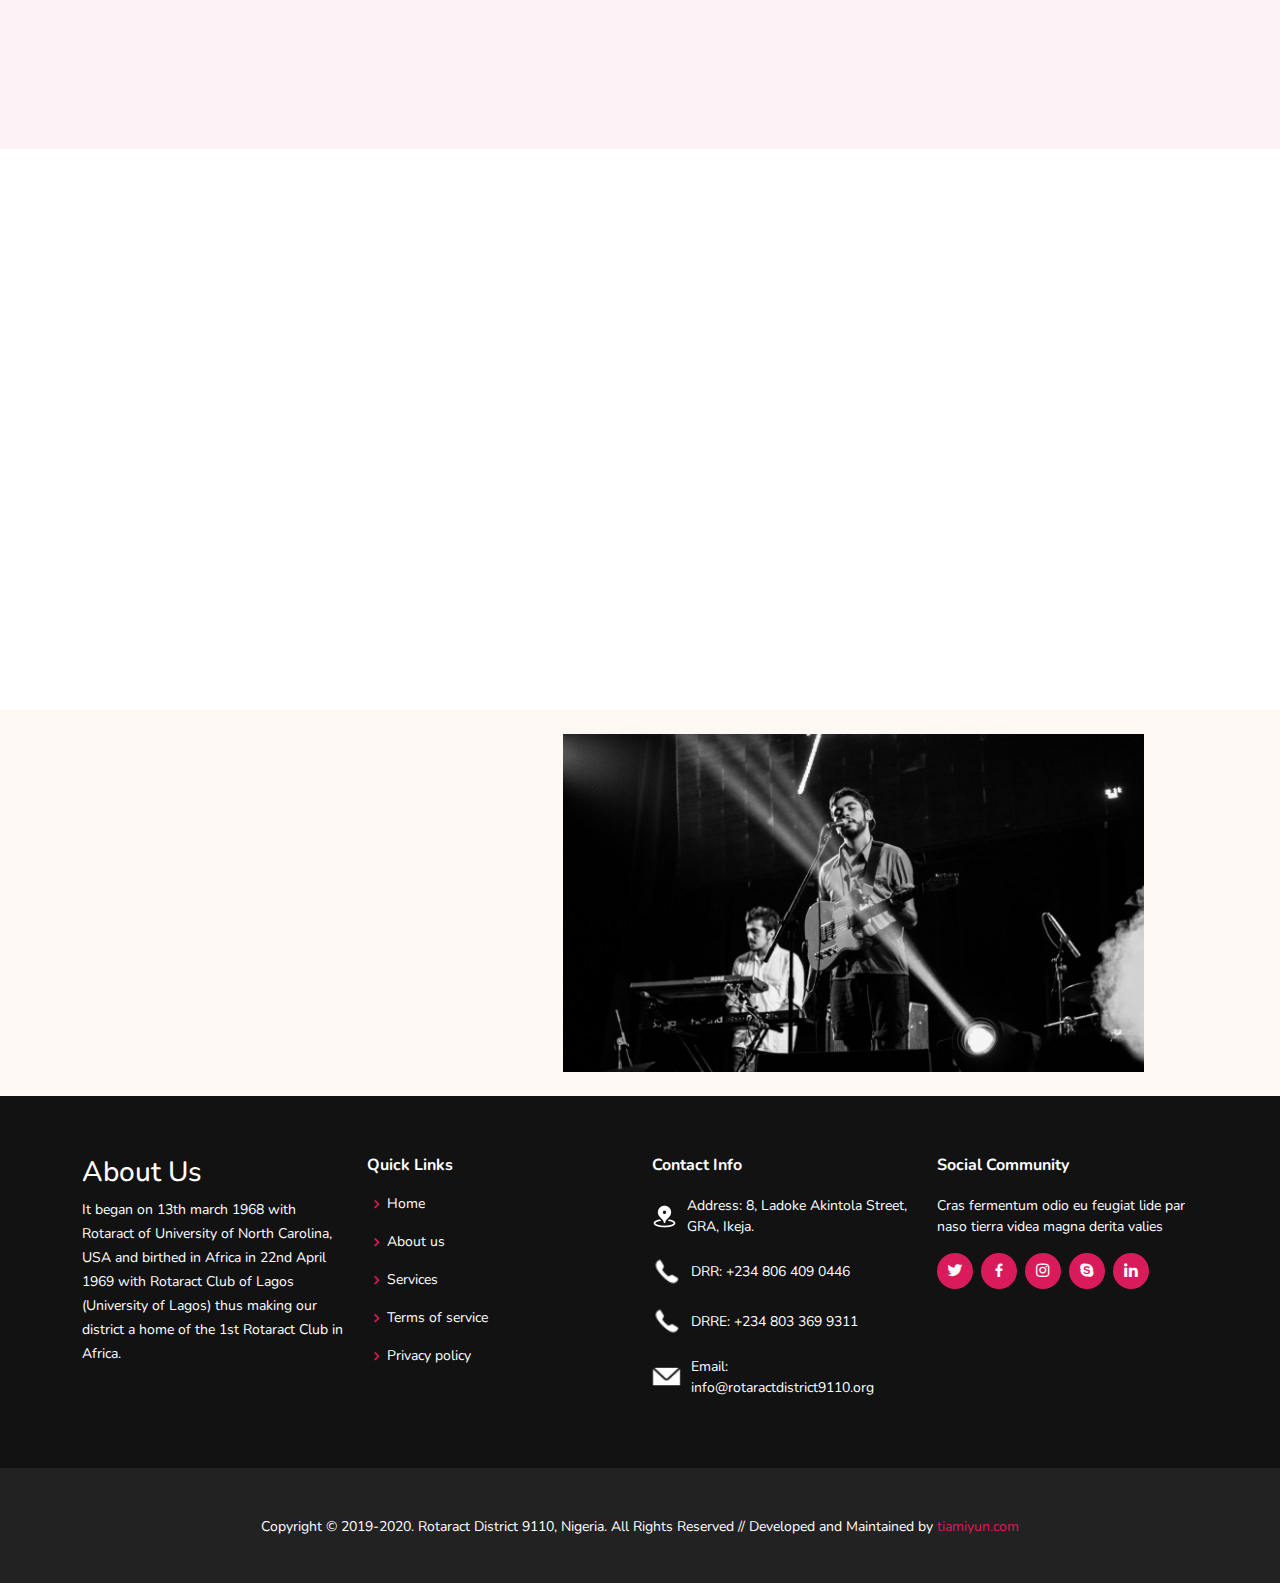
==== commit 3802d3ba: "carousel image changed" ====
--- a/index.html
+++ b/index.html
@@ -69,35 +69,11 @@
   <div class="container">
     <img src="./assets/img/5498791.jpg" class="mt-5" style="width: 50%; margin: auto; display: block;" alt="">
   </div>
-  <!-- <div class="carousel slide" data-ride="carousel" id="carous">
-    <ul class="carousel-indicators">
-        <li data-target="#carous" data-slide-to="0" class="active"></li>
-        <li data-target="#carous" data-slide-to="1"></li>
-        <li data-target="#carous" data-slide-to="2"></li>
-    </ul>
-    <div class="carousel-inner">
-        <div class="carousel-item active">
-          <img src="./assets/img/carousone.jpg" class="carousimage" style="width: 100%; filter: grayscale(100%); height: 600px;">
-        </div>
-        <div class="carousel-item">
-          <img src="./assets/img/caroustwo.jpg" class="carousimage" style="width: 100%; height: 600px;">
-        </div>
-        <div class="carousel-item">
-          <img src="./assets/img/carousthree.jpg" class="carousimage" style="width: 100%; height: 600px;">
-        </div>
-    </div>
-    <a href="#carous" class="carousel-control-prev" data-slide="prev">
-        <span class="carousel-control-prev-icon"></span>
-    </a>
-    <a href="#carous" class="carousel-control-next" data-slide="next">
-        <span class="carousel-control-next-icon"></span>
-    </a>
-</div> -->
 
   <main id="main">
   
     <!-- ======= About Section ======= -->
-    <section id="about" class="about" style="padding: 20px 0px 50px 0px !important;">
+    <section id="about" class="about" style="padding: 0px 0px 50px 0px !important;">
       <div class="container">
         <div class="section-title">
           <h2 style="line-height: 30px !important;">WELCOME TO ROTARACT DISTRICT 9110, NIGERIA</h2>
@@ -116,10 +92,10 @@
               </ul>
               <div class="carousel-inner">
                   <div class="carousel-item active">
-                    <img src="./assets/img/carousone.jpg" style="border-radius: 5px; height: 280px; ">
+                    <img src="./assets/img/business-team-hands-raised-with-successful.jpg" style="border-radius: 5px; height: 280px; ">
                   </div>
                   <div class="carousel-item">
-                    <img src="./assets/img/caroustwo.jpg" style="border-radius: 5px; height: 280px;">
+                    <img src="./assets/img/john-cameron--_5IRj1F2rY-unsplash.jpg" style="border-radius: 5px; height: 280px;">
                   </div>
               </div>
               <a href="#caroustwo" class="carousel-control-prev" data-slide="prev">
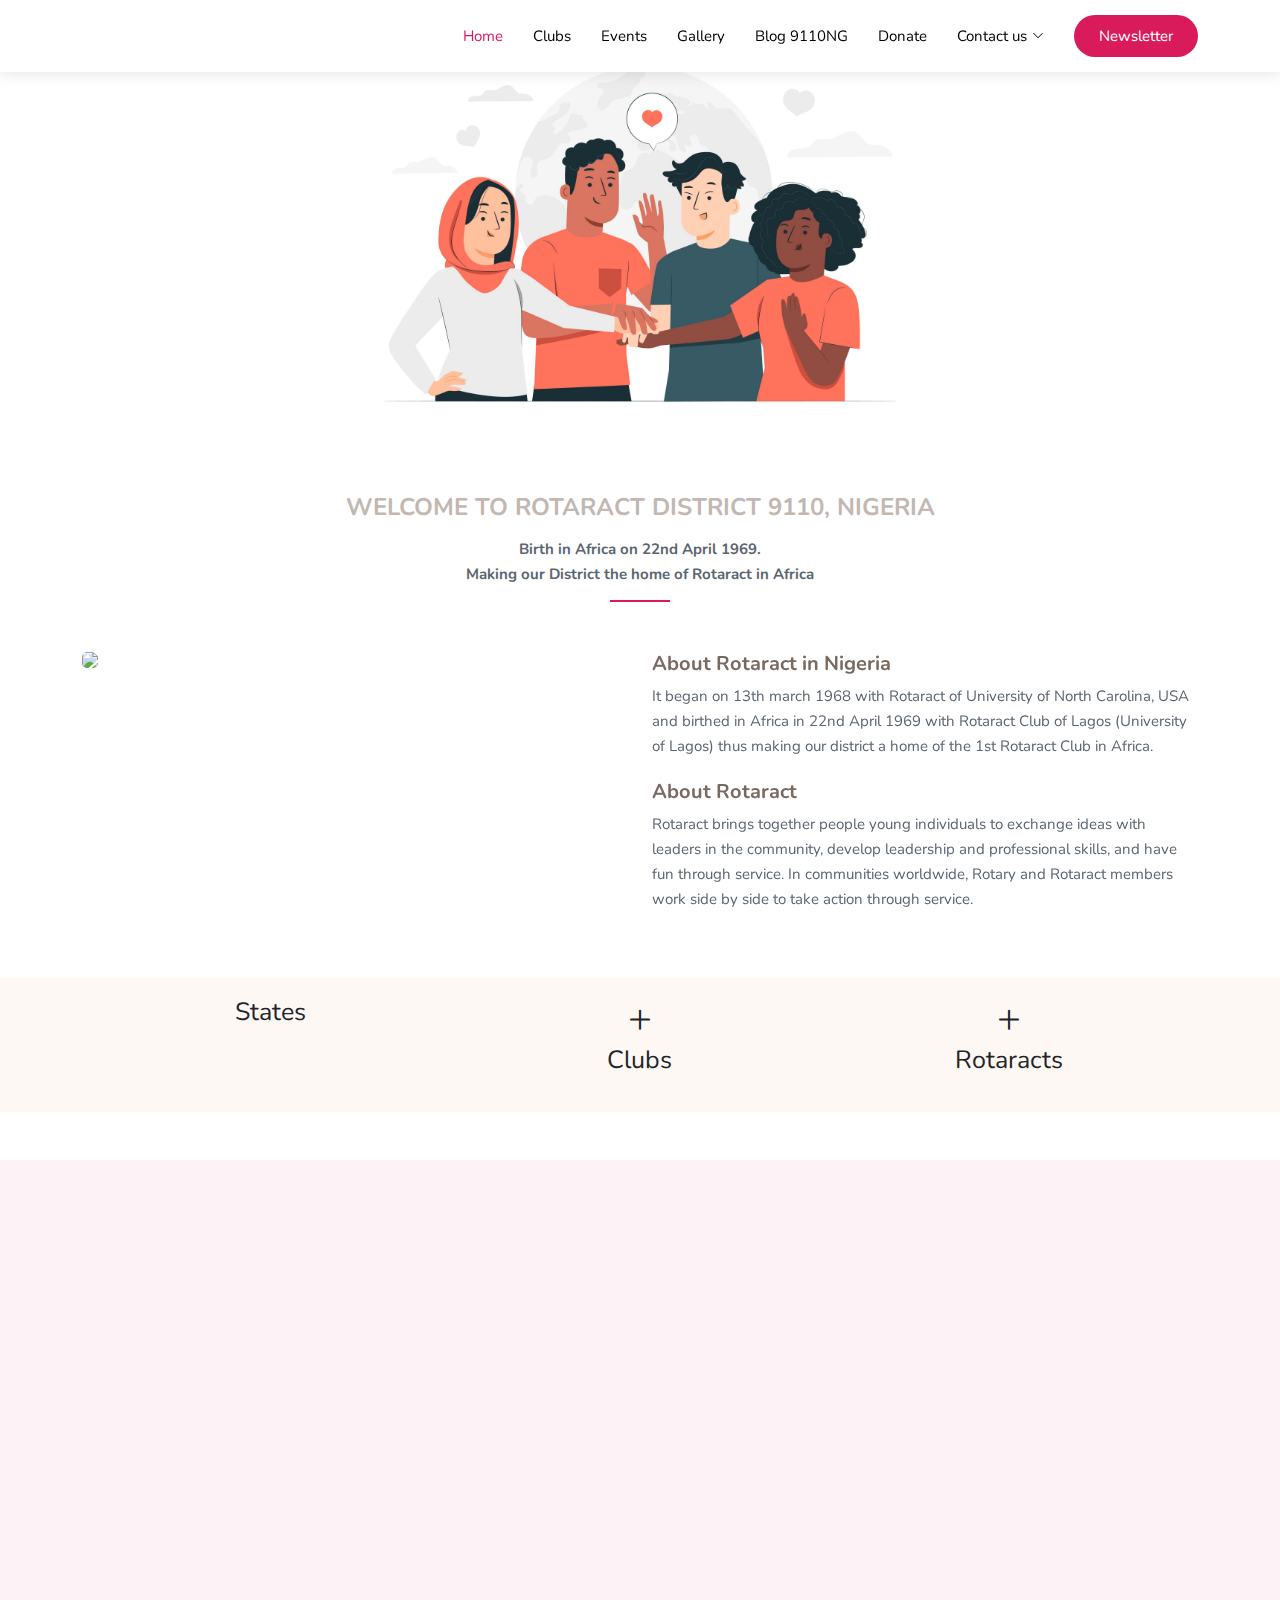
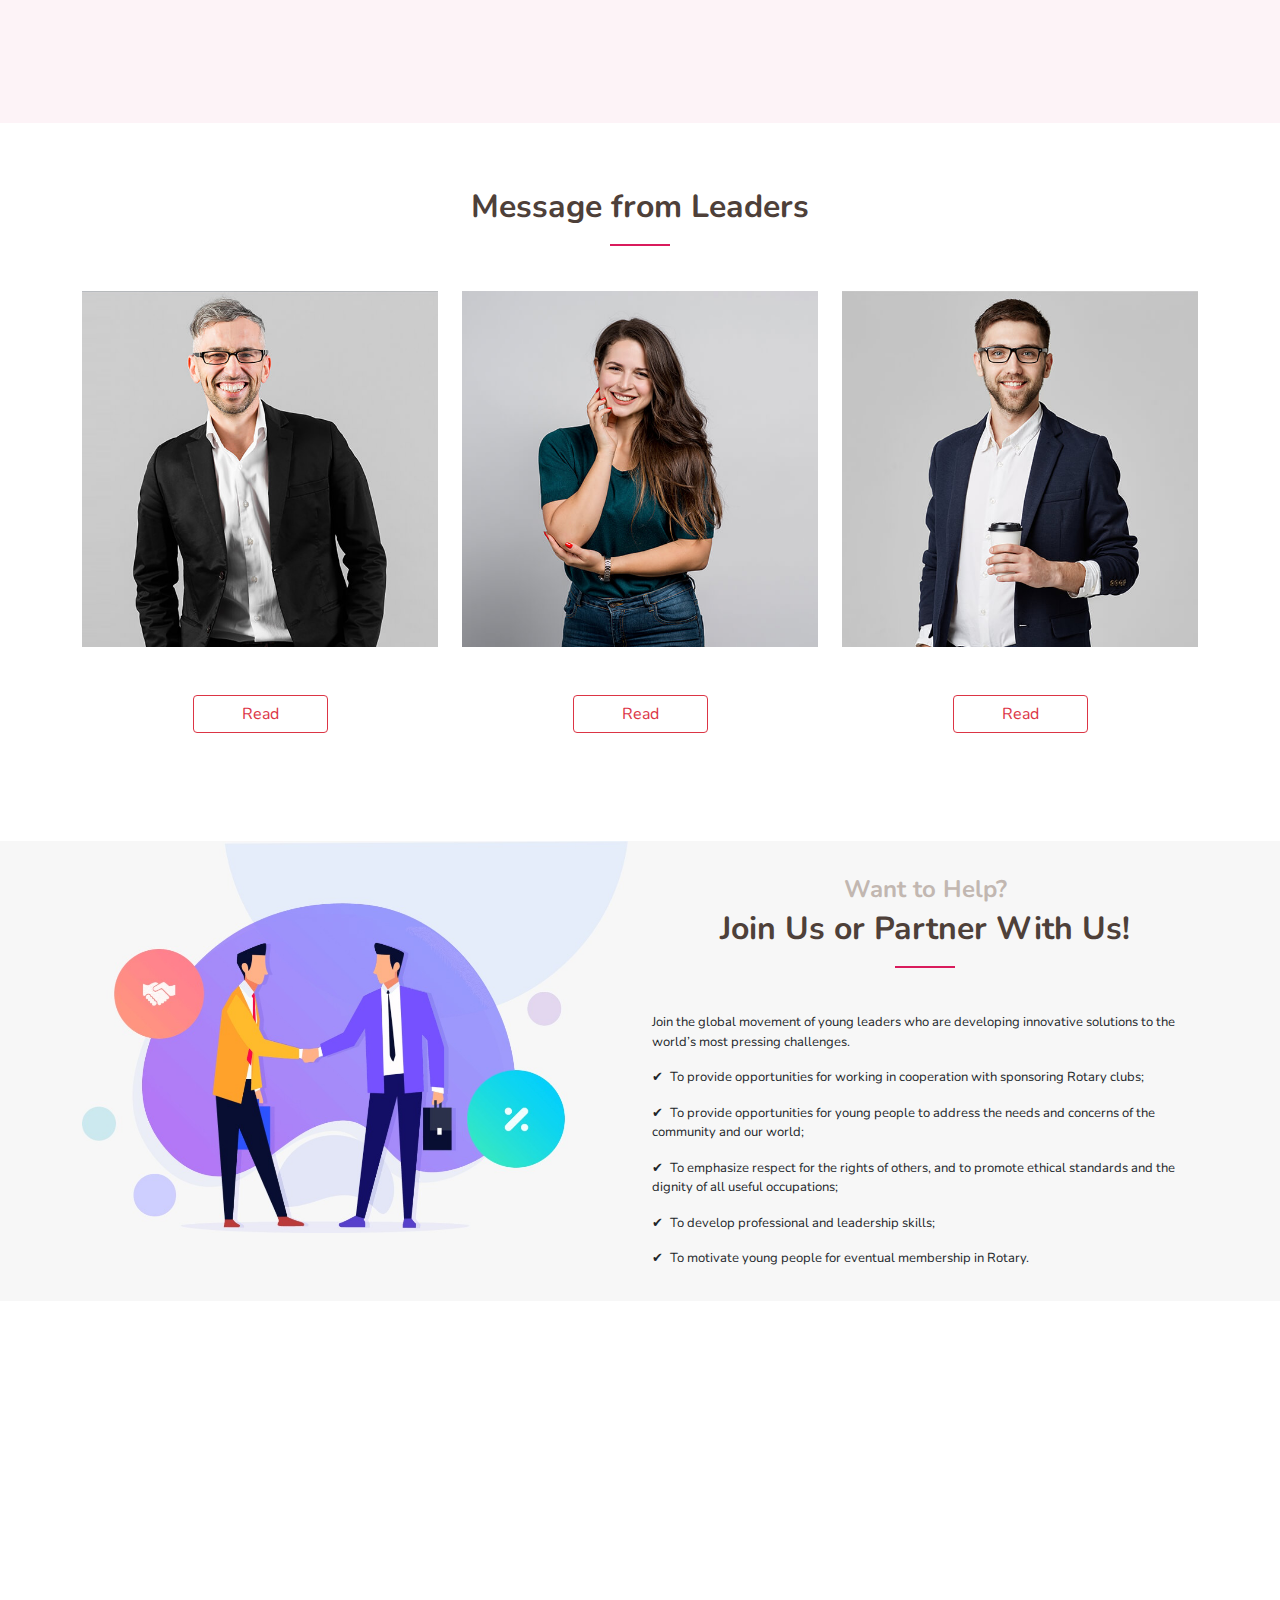
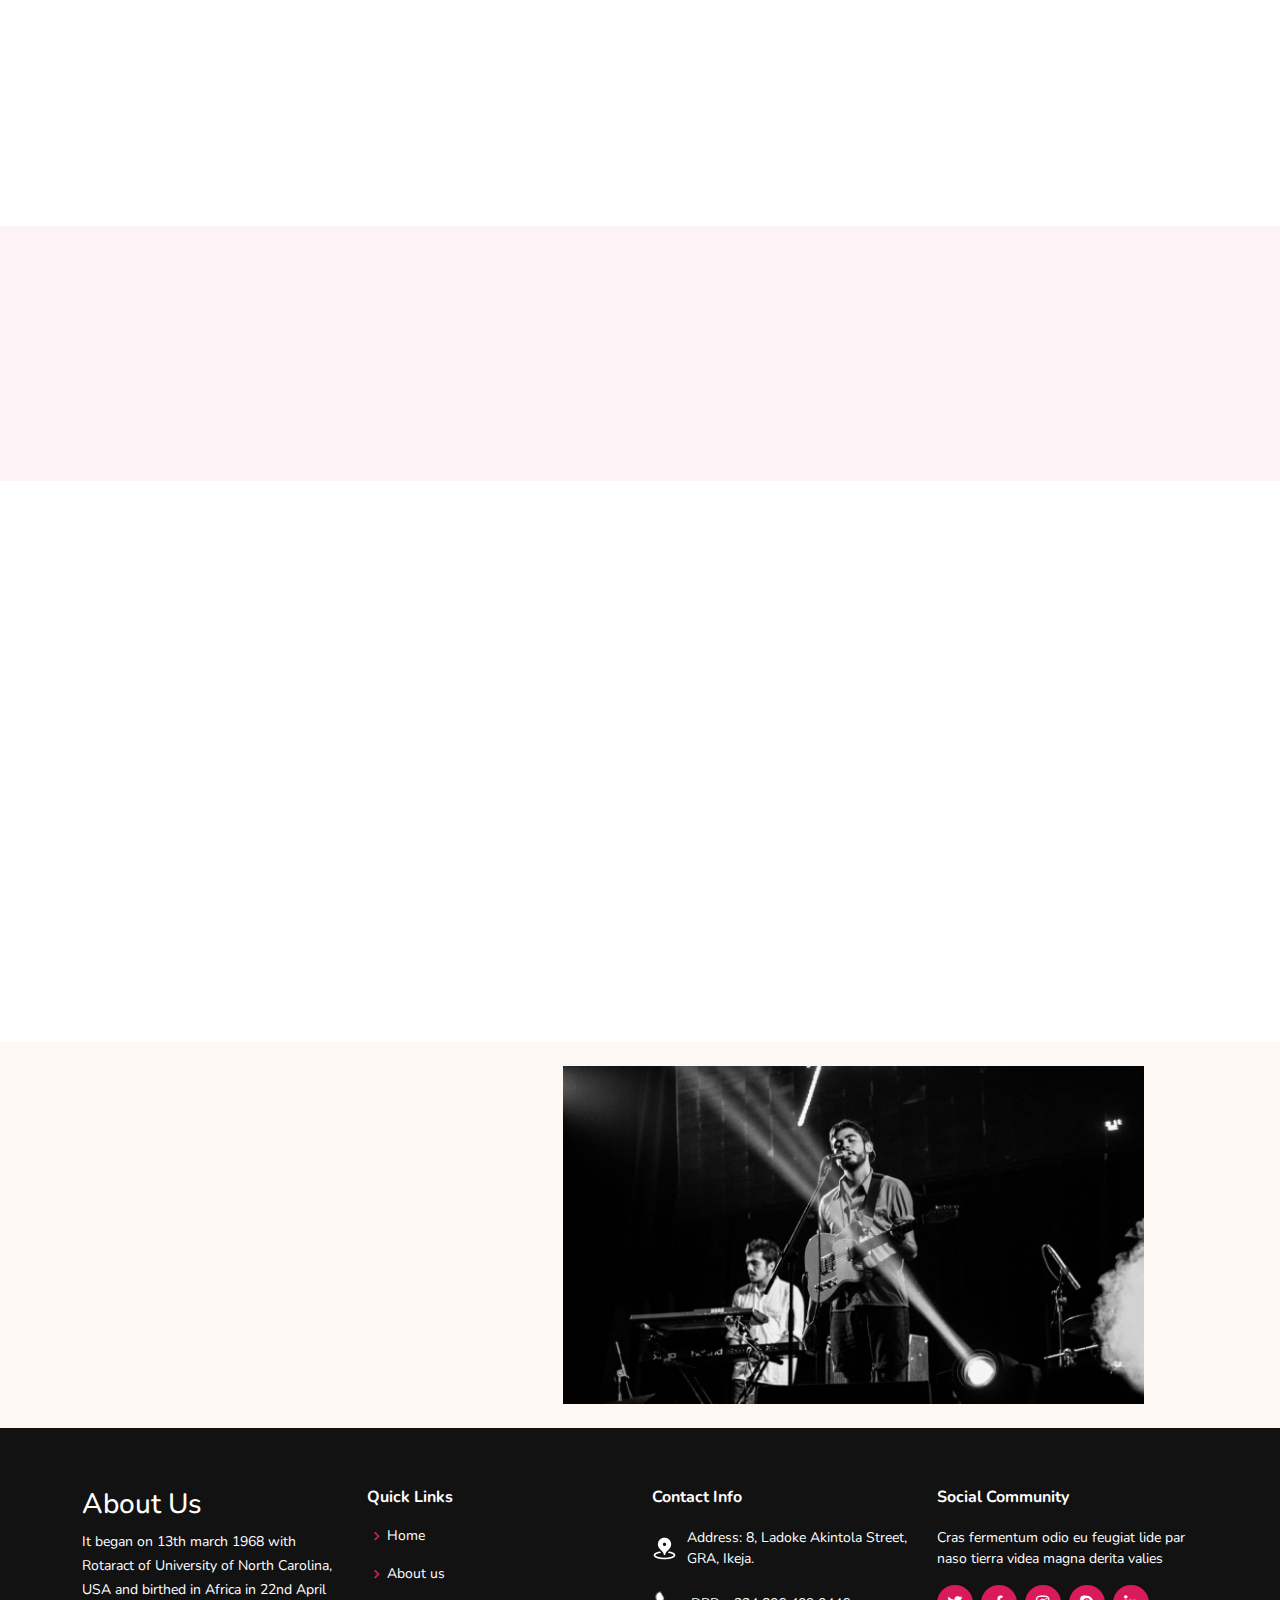
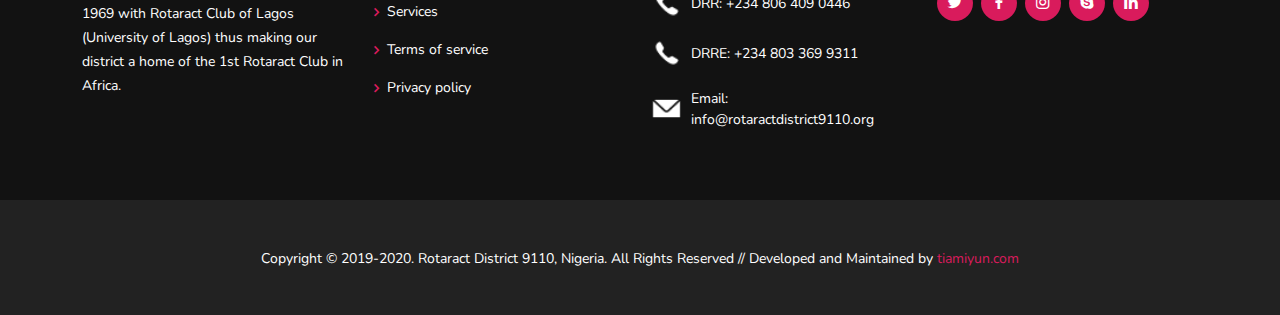
==== commit 813d0a3c: "leader images updated" ====
--- a/index.html
+++ b/index.html
@@ -212,7 +212,7 @@
       <div class="container">
         <div class="row">
           <div class="col-sm-4">
-            <img src="../Rotaract/assets/img/illustration.jpeg" style="width: 100%;">
+            <img src="./assets/img/team/team-1.jpg" style="width: 100%;">
             <button type="button" class="btn btn-outline-danger mx-auto d-block mt-5 px-5 mb-5" data-toggle="modal" data-target="#readmodal">
               Read
             </button>
@@ -240,7 +240,7 @@
           </div>
 
           <div class="col-sm-4">
-            <img src="../Rotaract/assets/img/illustration.jpeg" style="width: 100%;">
+            <img src="./assets/img/team/team-2.jpg" style="width: 100%;">
             <button type="button" class="btn btn-outline-danger mx-auto d-block mt-5 px-5 mb-5" data-toggle="modal" data-target="#readmodal">
               Read
             </button>
@@ -269,7 +269,7 @@
           </div>
 
           <div class="col-sm-4">
-            <img src="../Rotaract/assets/img/illustration.jpeg" style="width: 100%;">
+            <img src="./assets/img/team/team-3.jpg" style="width: 100%;">
             <button type="button" class="btn btn-outline-danger mx-auto d-block mt-5 px-5 mb-5" data-toggle="modal" data-target="#readmodal">
               Read
             </button>
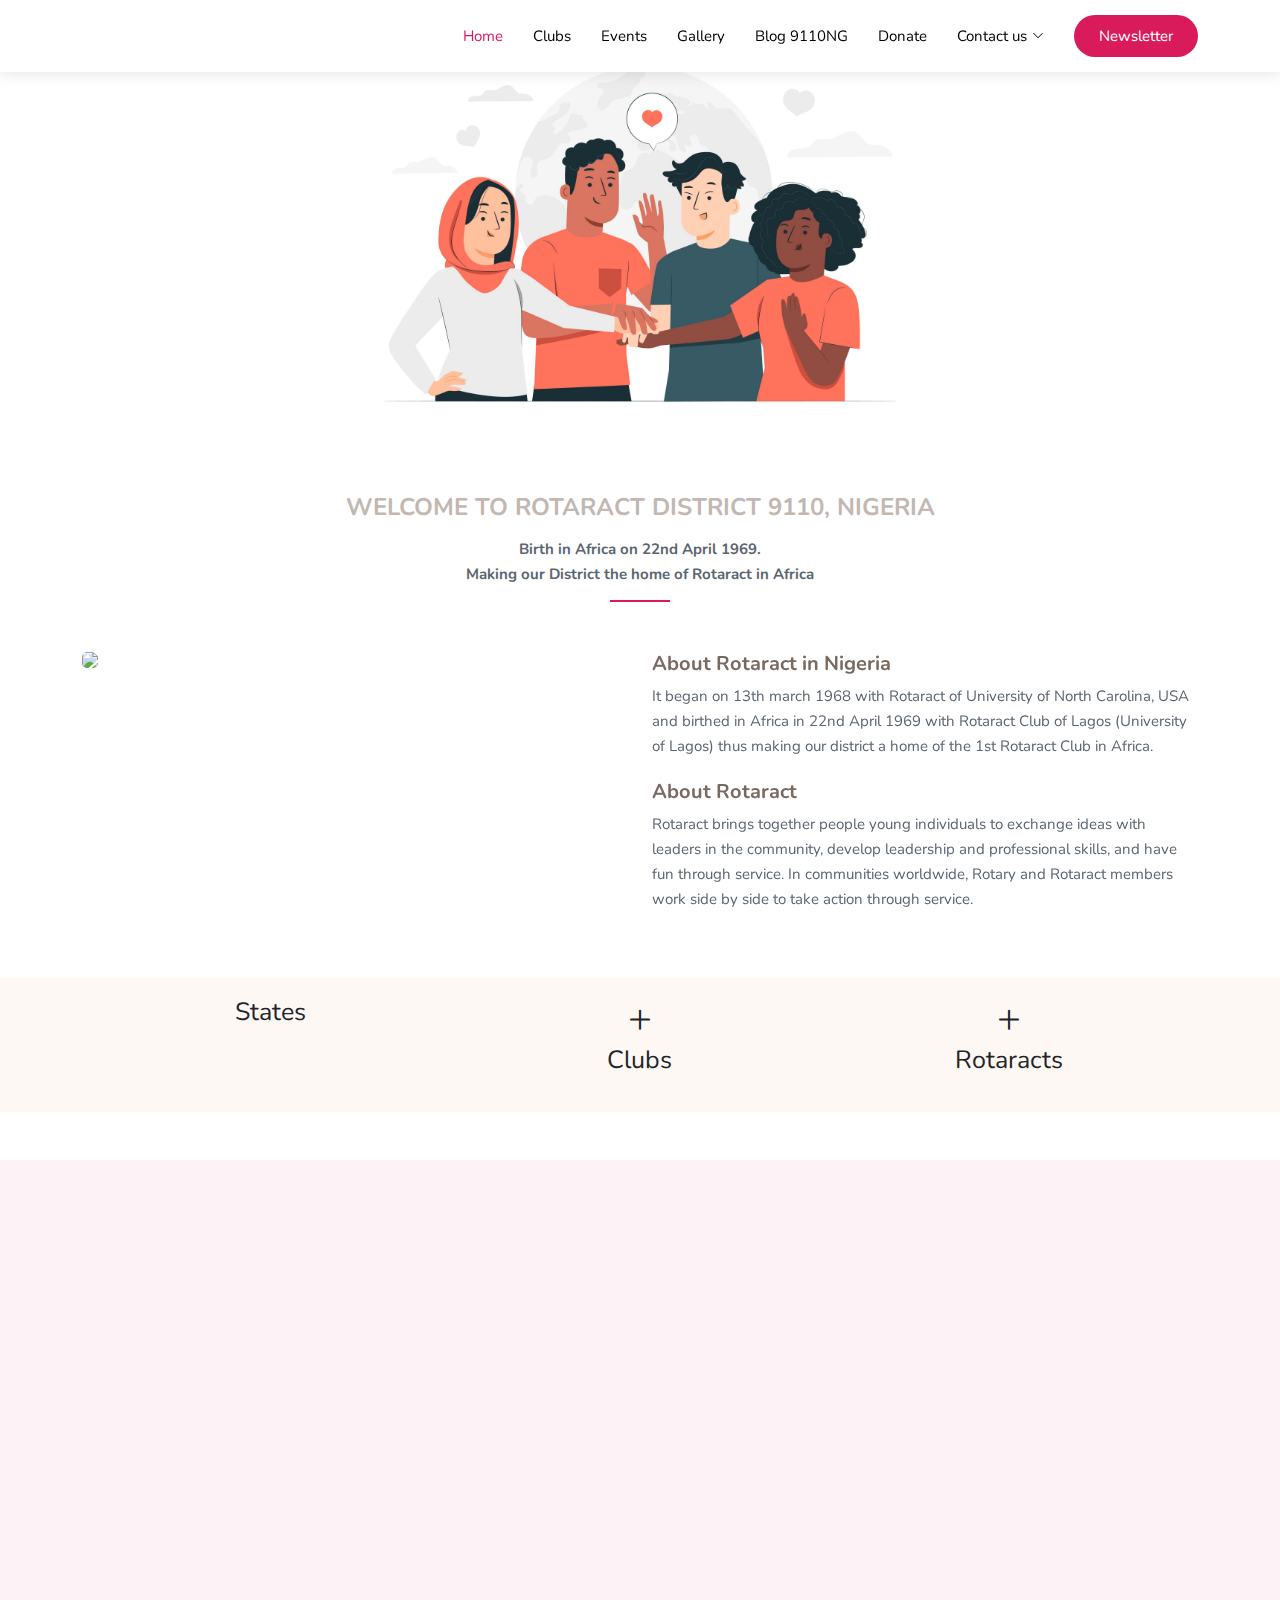
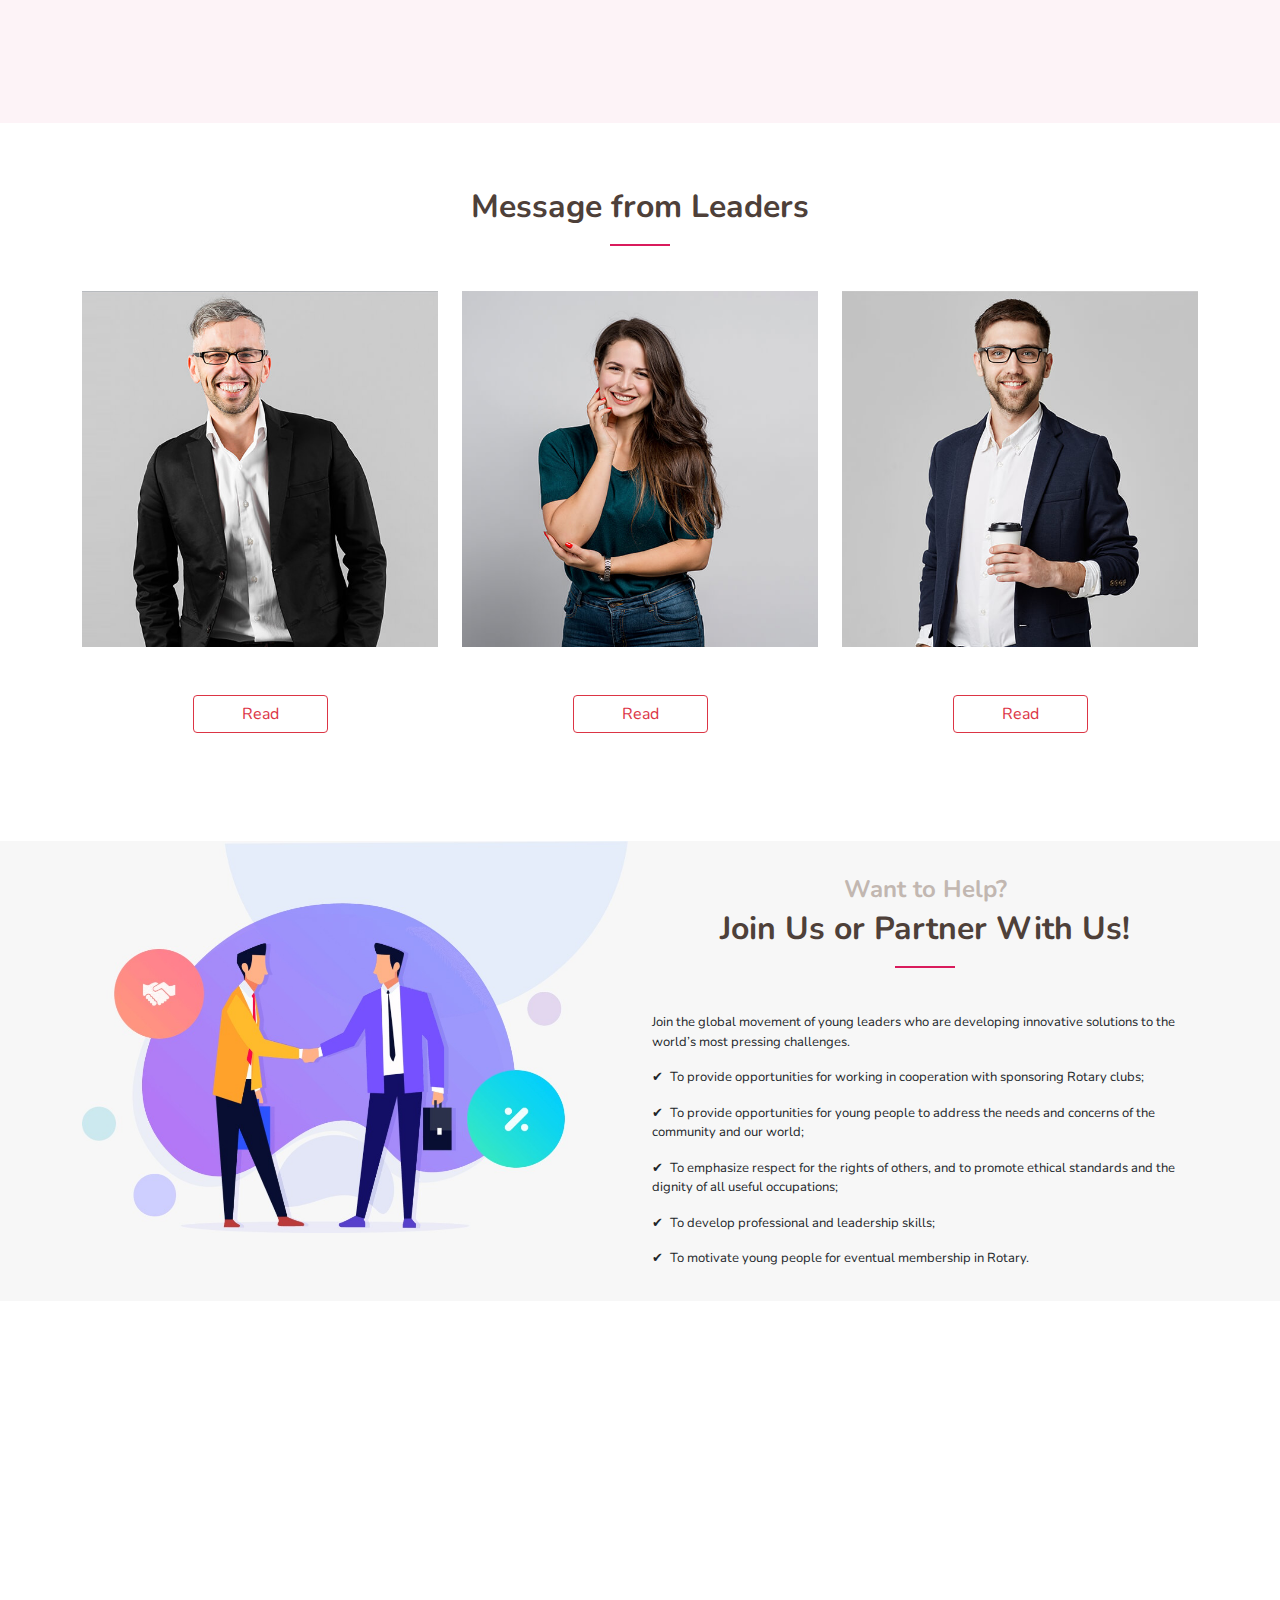
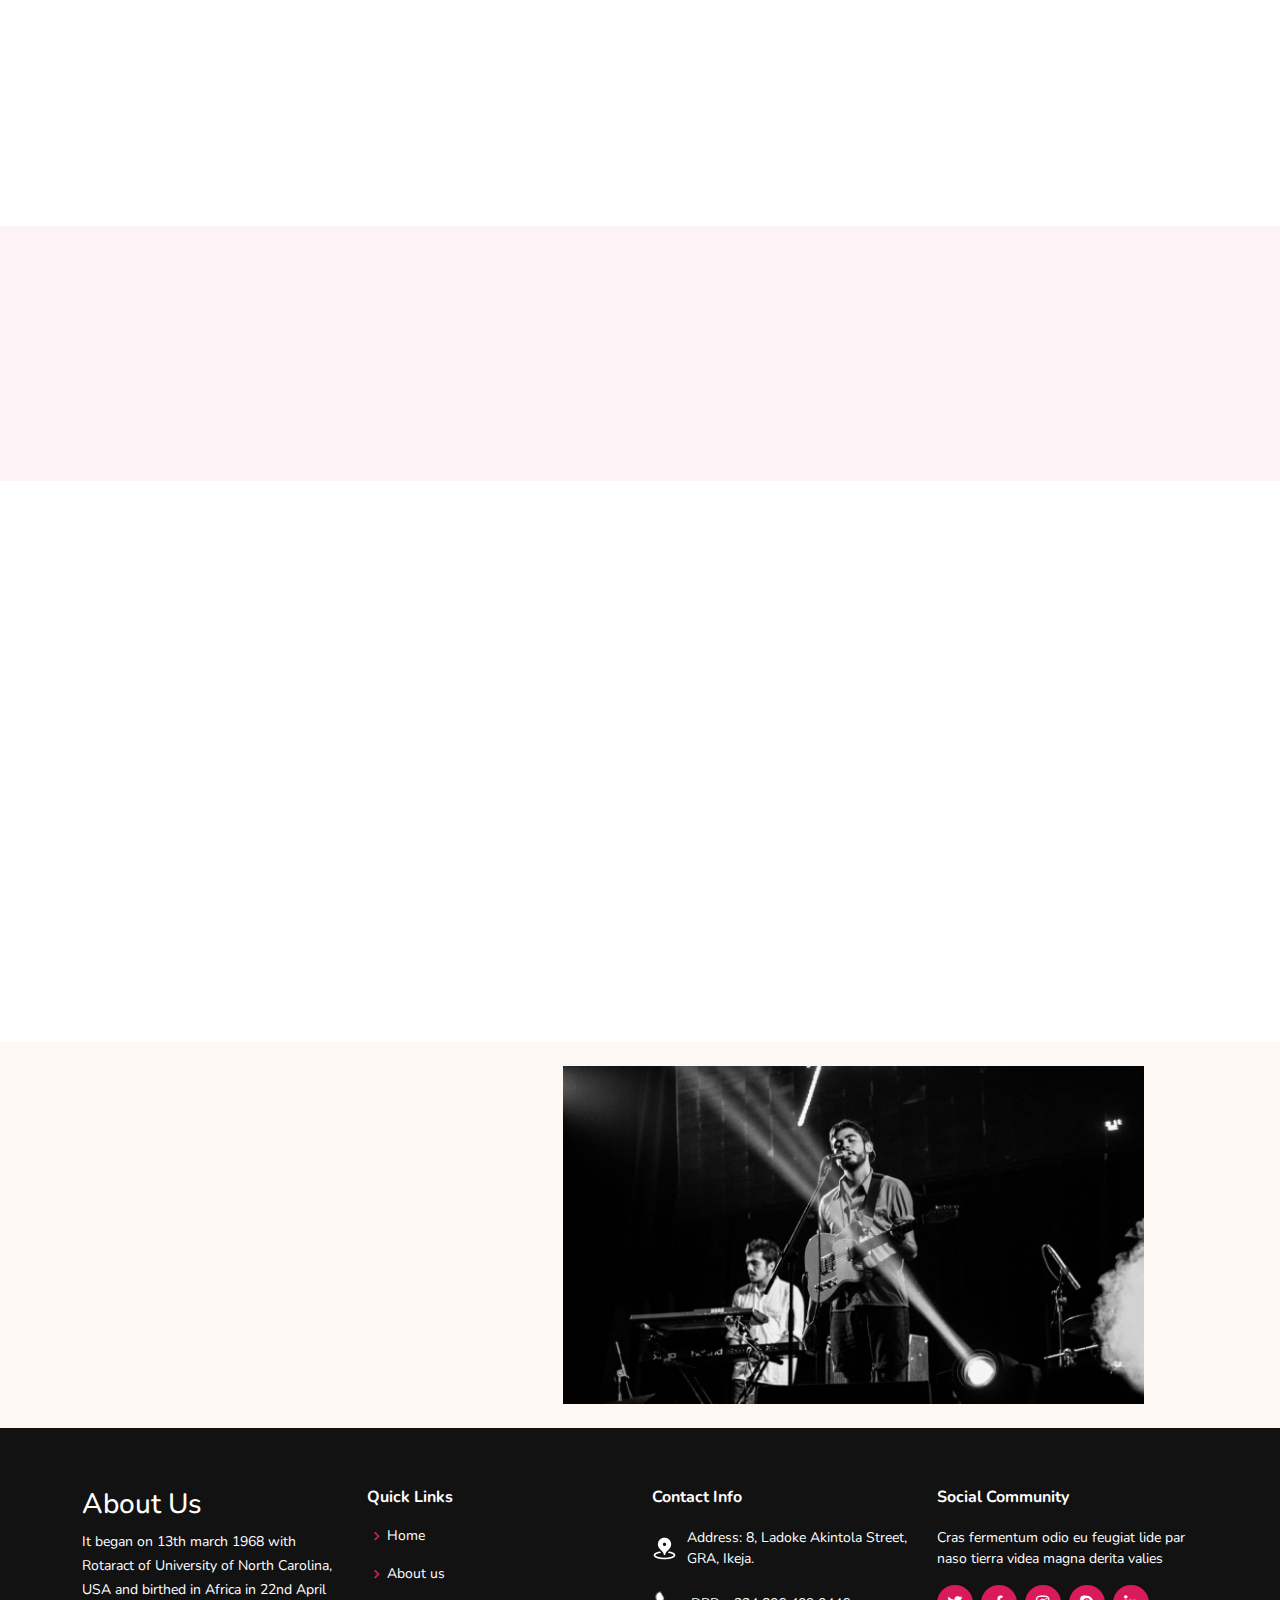
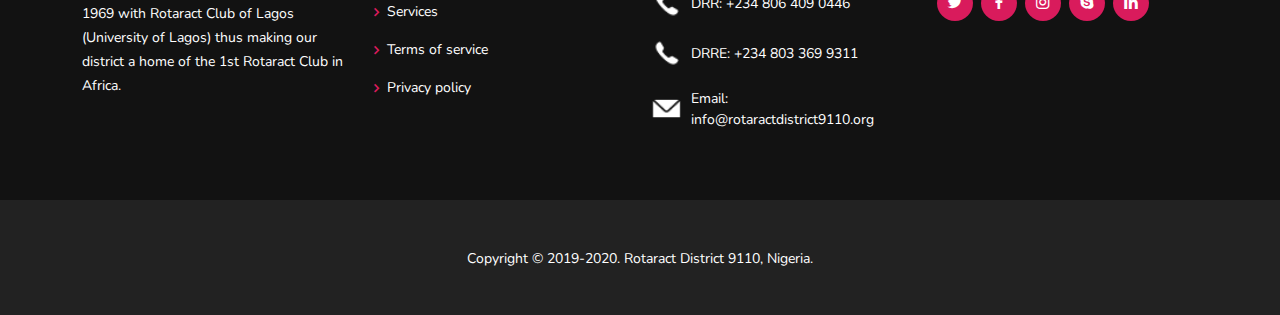
==== commit f2da32d6: "index file updated" ====
--- a/index.html
+++ b/index.html
@@ -362,7 +362,7 @@
               <div class="member-info">
                 <div class="member-info-content">
                   <h4>Walter White</h4>
-                  <span>Chief Executive Officer</span>
+                  <span>Founder</span>
                 </div>
                 <div class="social">
                   <a href=""><i class="bi bi-twitter"></i></a>
@@ -379,8 +379,8 @@
               <img src="assets/img/team/team-2.jpg" class="img-fluid" alt="">
               <div class="member-info">
                 <div class="member-info-content">
-                  <h4>Sarah Jhonson</h4>
-                  <span>Product Manager</span>
+                  <h4>Sarah Johnson</h4>
+                  <span>District Manager</span>
                 </div>
                 <div class="social">
                   <a href=""><i class="bi bi-twitter"></i></a>
@@ -398,7 +398,7 @@
               <div class="member-info">
                 <div class="member-info-content">
                   <h4>William Anderson</h4>
-                  <span>CTO</span>
+                  <span>Treasurer</span>
                 </div>
                 <div class="social">
                   <a href=""><i class="bi bi-twitter"></i></a>
@@ -600,8 +600,7 @@
       </div>
     </div>
     <p class="text-white text-center pt-5">
-      Copyright © 2019-2020. Rotaract District 9110, Nigeria. All Rights Reserved // Developed and Maintained by 
-      <a href="">tiamiyun.com</a>
+      Copyright © 2019-2020. Rotaract District 9110, Nigeria.
     </p>
   </footer><!-- End Footer -->
 
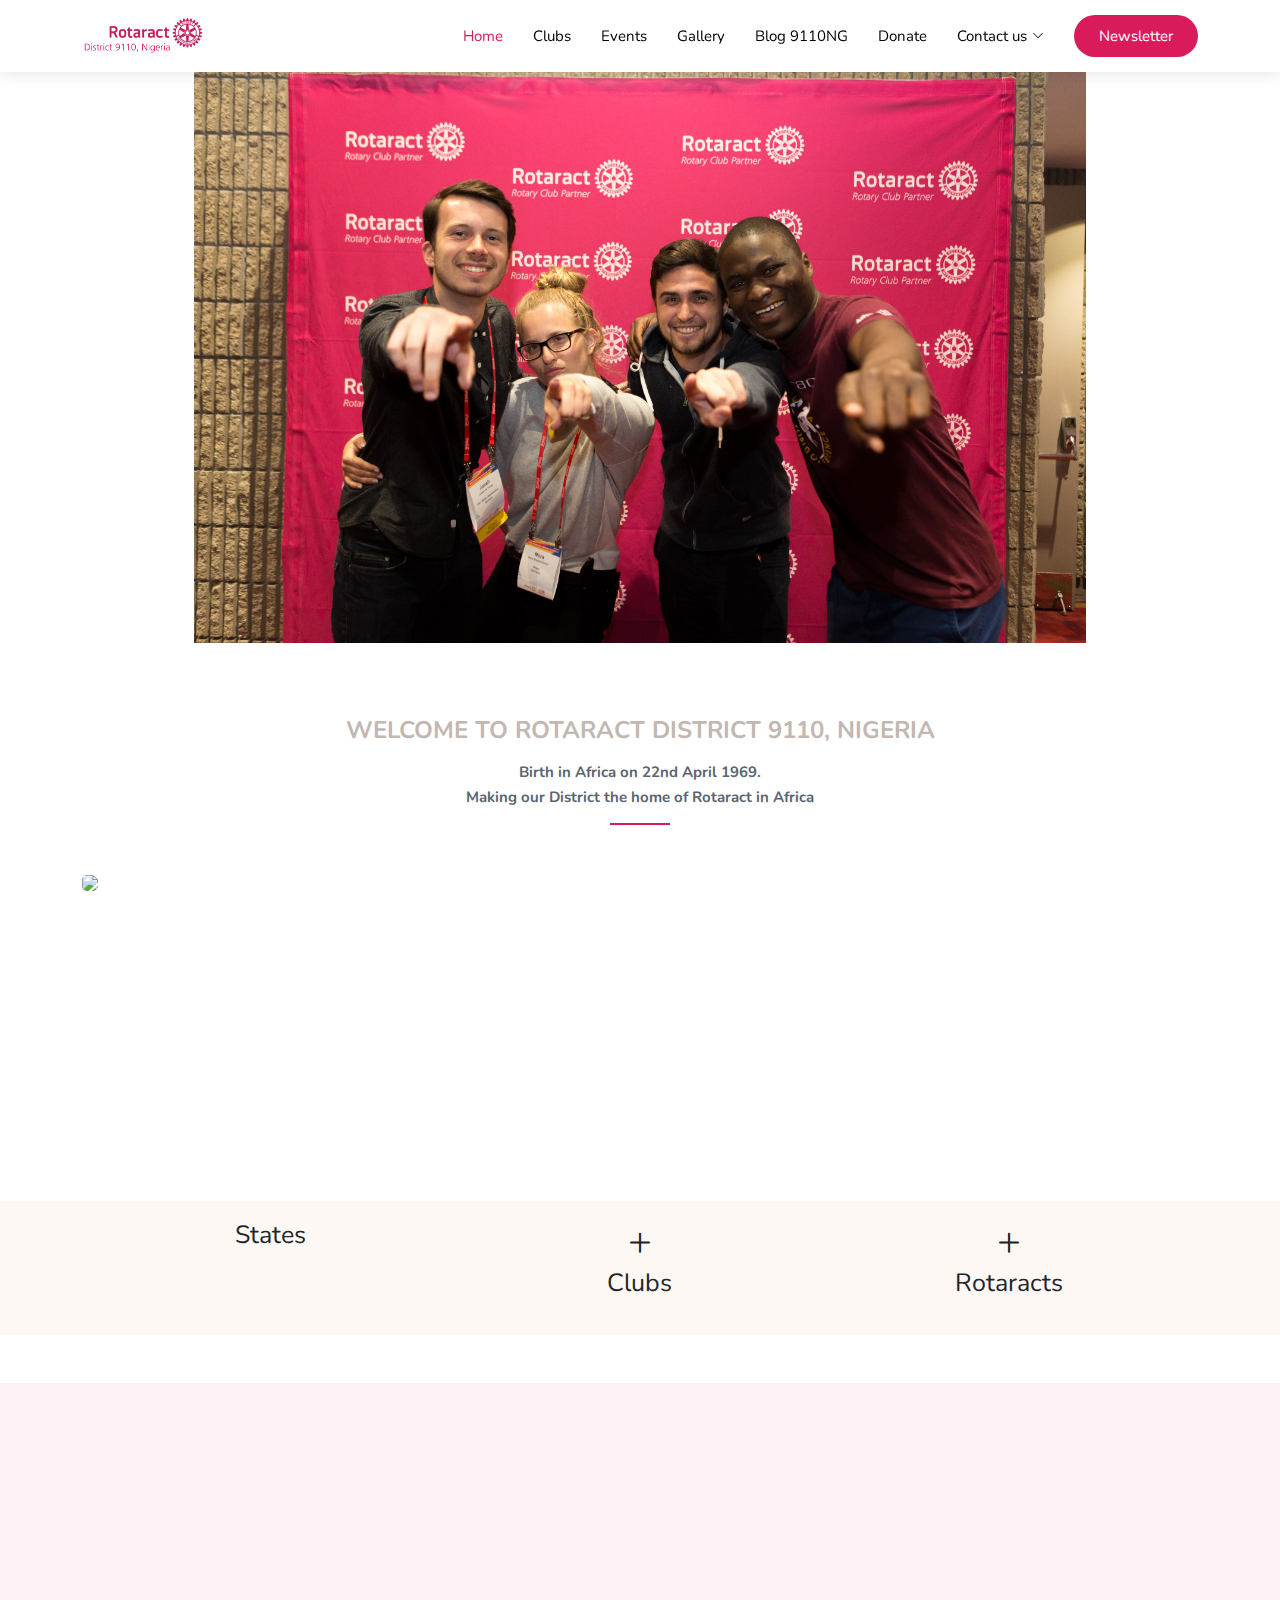
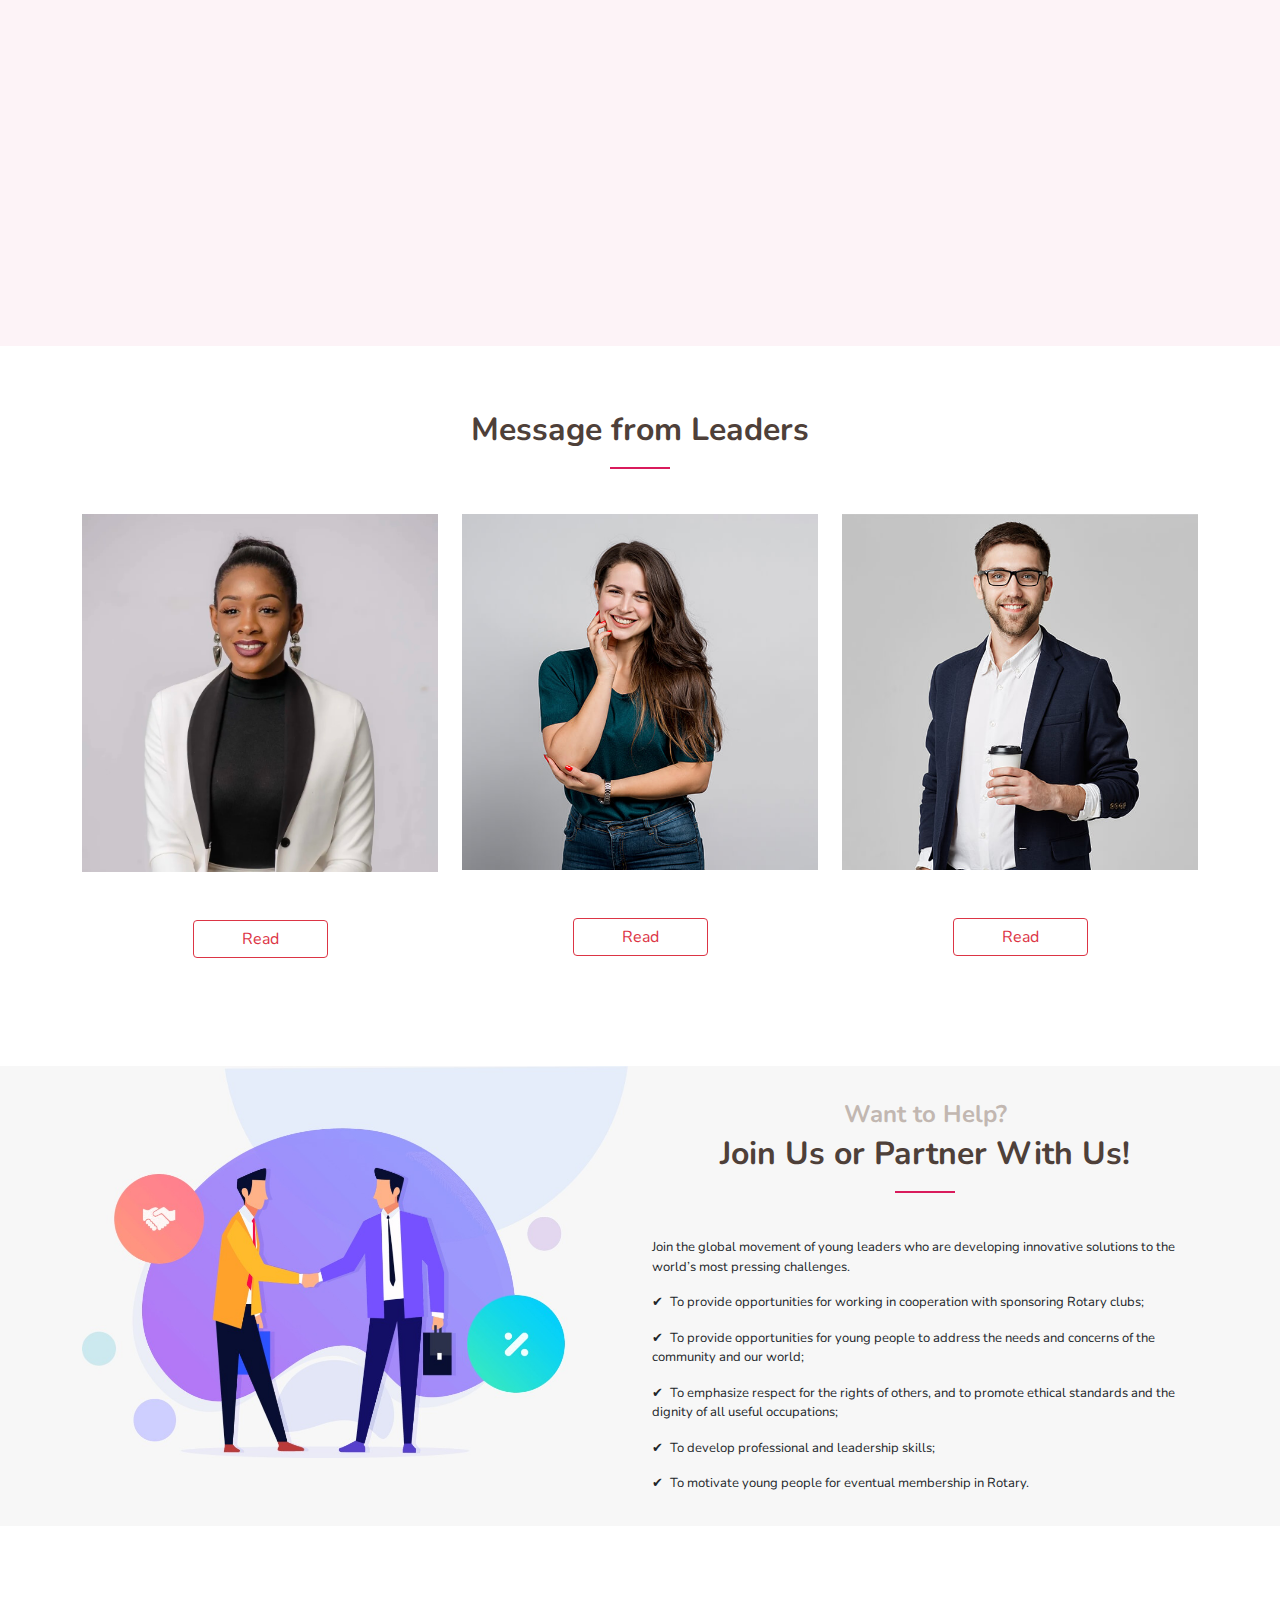
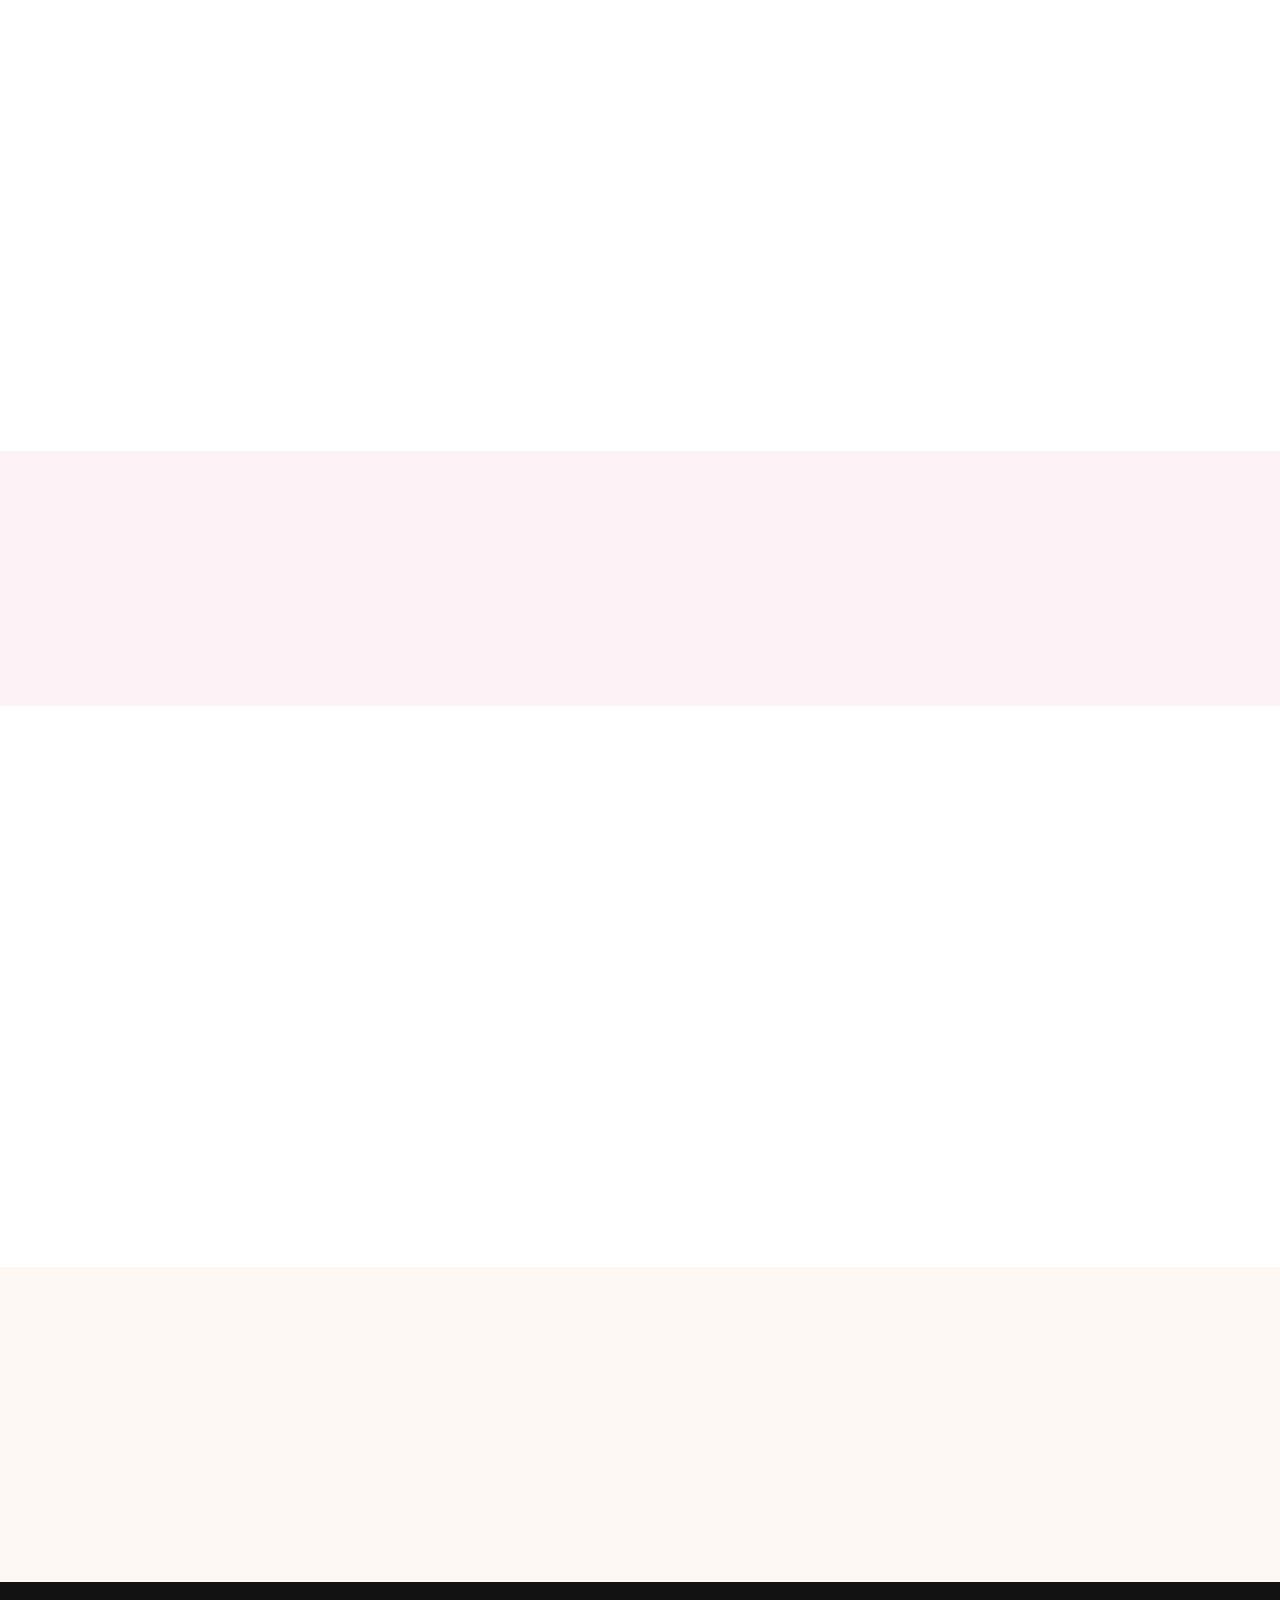
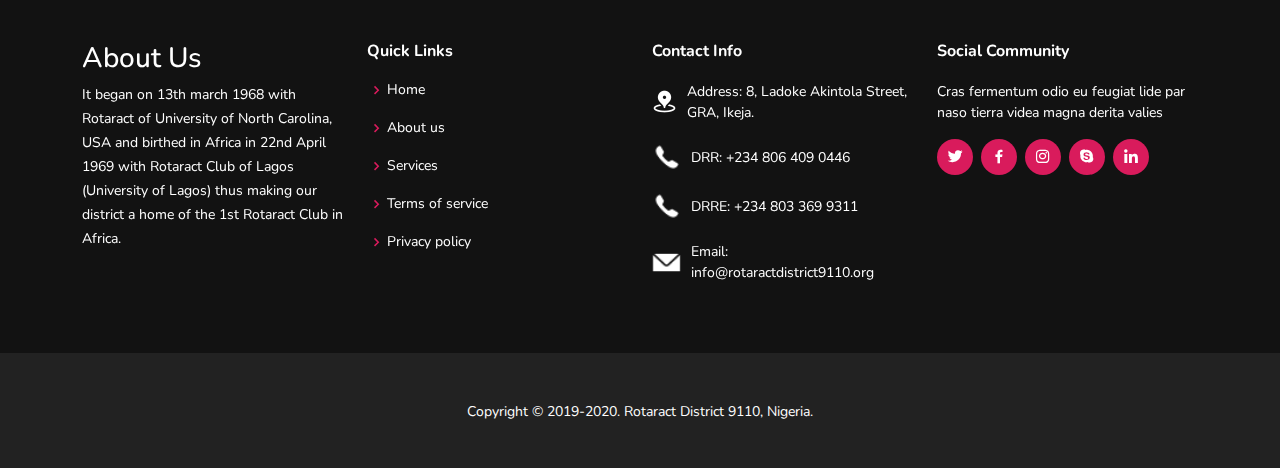
==== commit 9398ff2f: "homepage redesigned" ====
--- a/index.html
+++ b/index.html
@@ -42,7 +42,7 @@
     <div class="container d-flex align-items-center justify-content-between">
 
       <div class="logo">
-        <a href="index.html"><img src="../Rotaract/assets/img/rd9110ng-logo.png" alt=""></a>
+        <a href="index.html"><img src="./assets/img/rd9110ng-logo.png" alt=""></a>
       </div>
 
       <nav id="navbar" class="navbar">
@@ -67,7 +67,7 @@
   </header><!-- End Header -->
 
   <div class="container">
-    <img src="./assets/img/5498791.jpg" class="mt-5" style="width: 50%; margin: auto; display: block;" alt="">
+    <img src="./assets/img/indexImage.jpg" class="mt-5" style="width: 80%; margin: auto; display: block;" alt="">
   </div>
 
   <main id="main">
@@ -212,7 +212,7 @@
       <div class="container">
         <div class="row">
           <div class="col-sm-4">
-            <img src="./assets/img/team/team-1.jpg" style="width: 100%;">
+            <img src="./assets/img/team/president.jpg" style="width: 100%;">
             <button type="button" class="btn btn-outline-danger mx-auto d-block mt-5 px-5 mb-5" data-toggle="modal" data-target="#readmodal">
               Read
             </button>
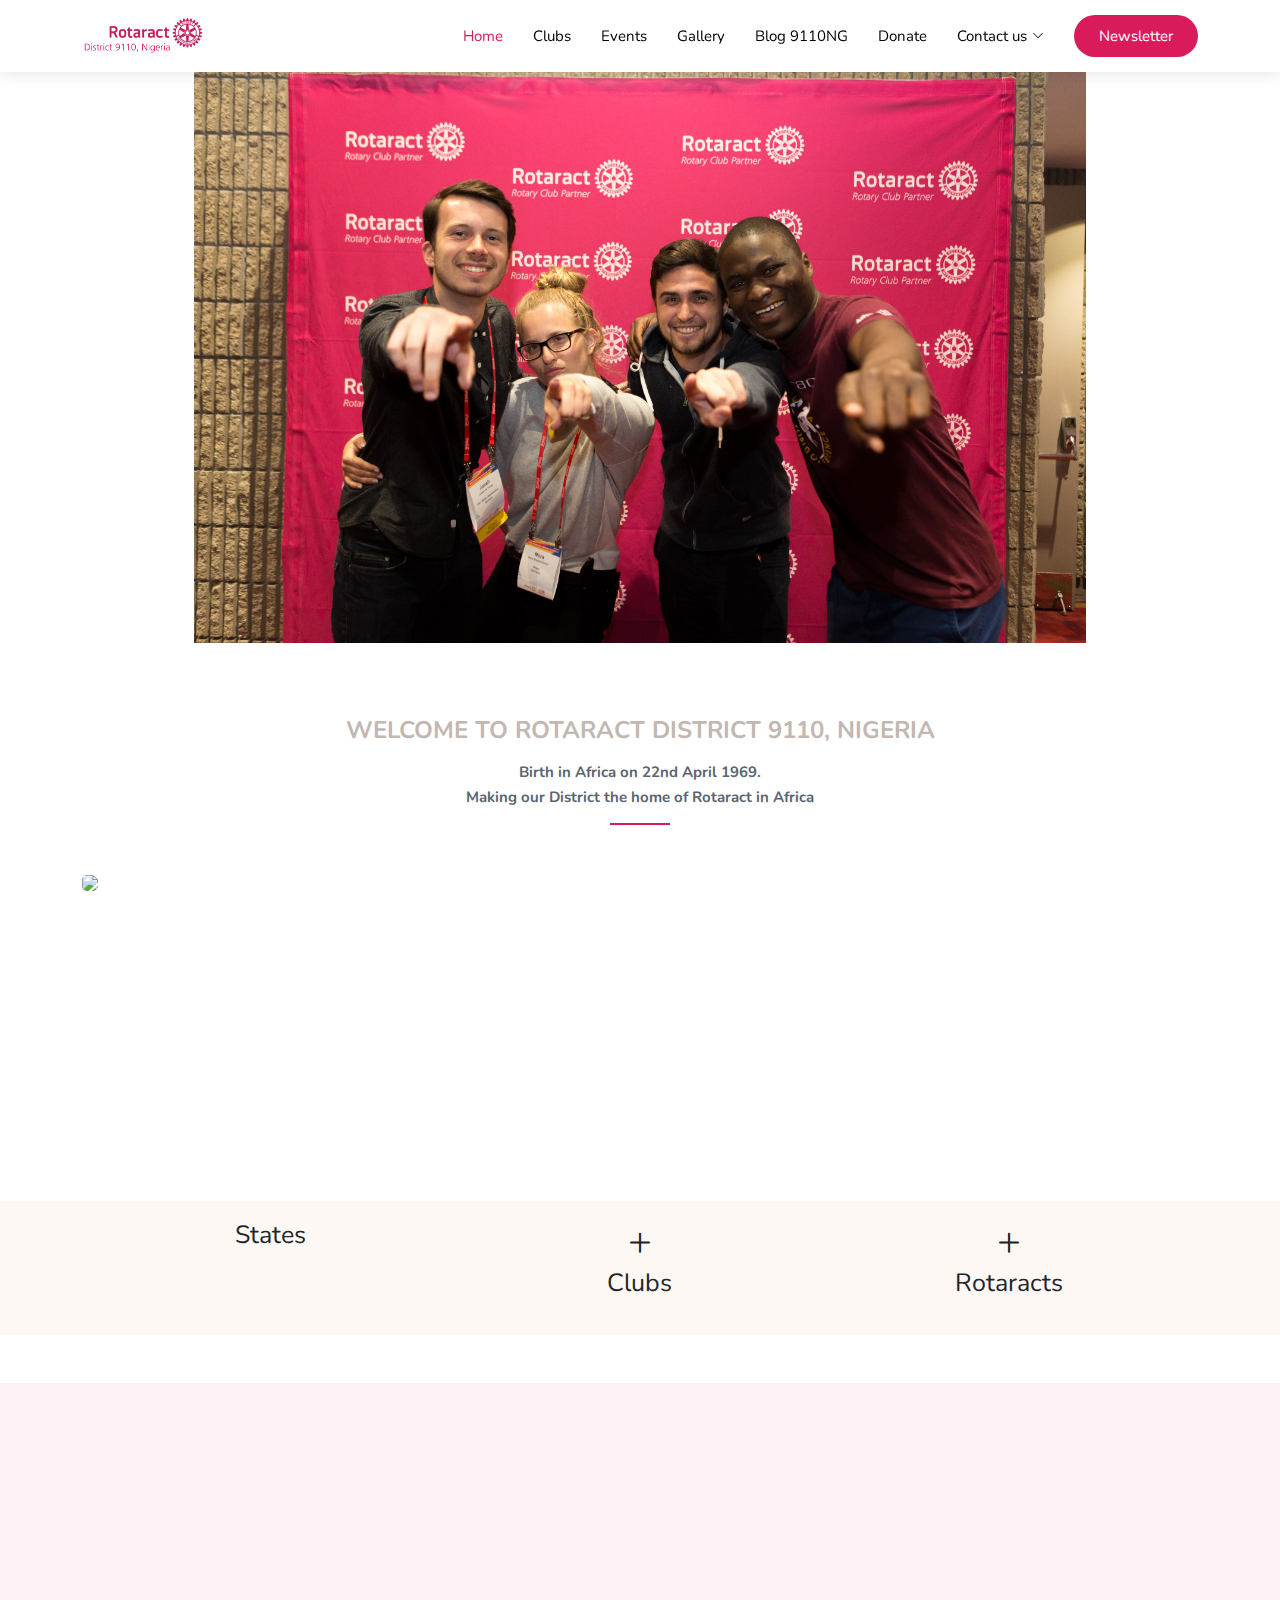
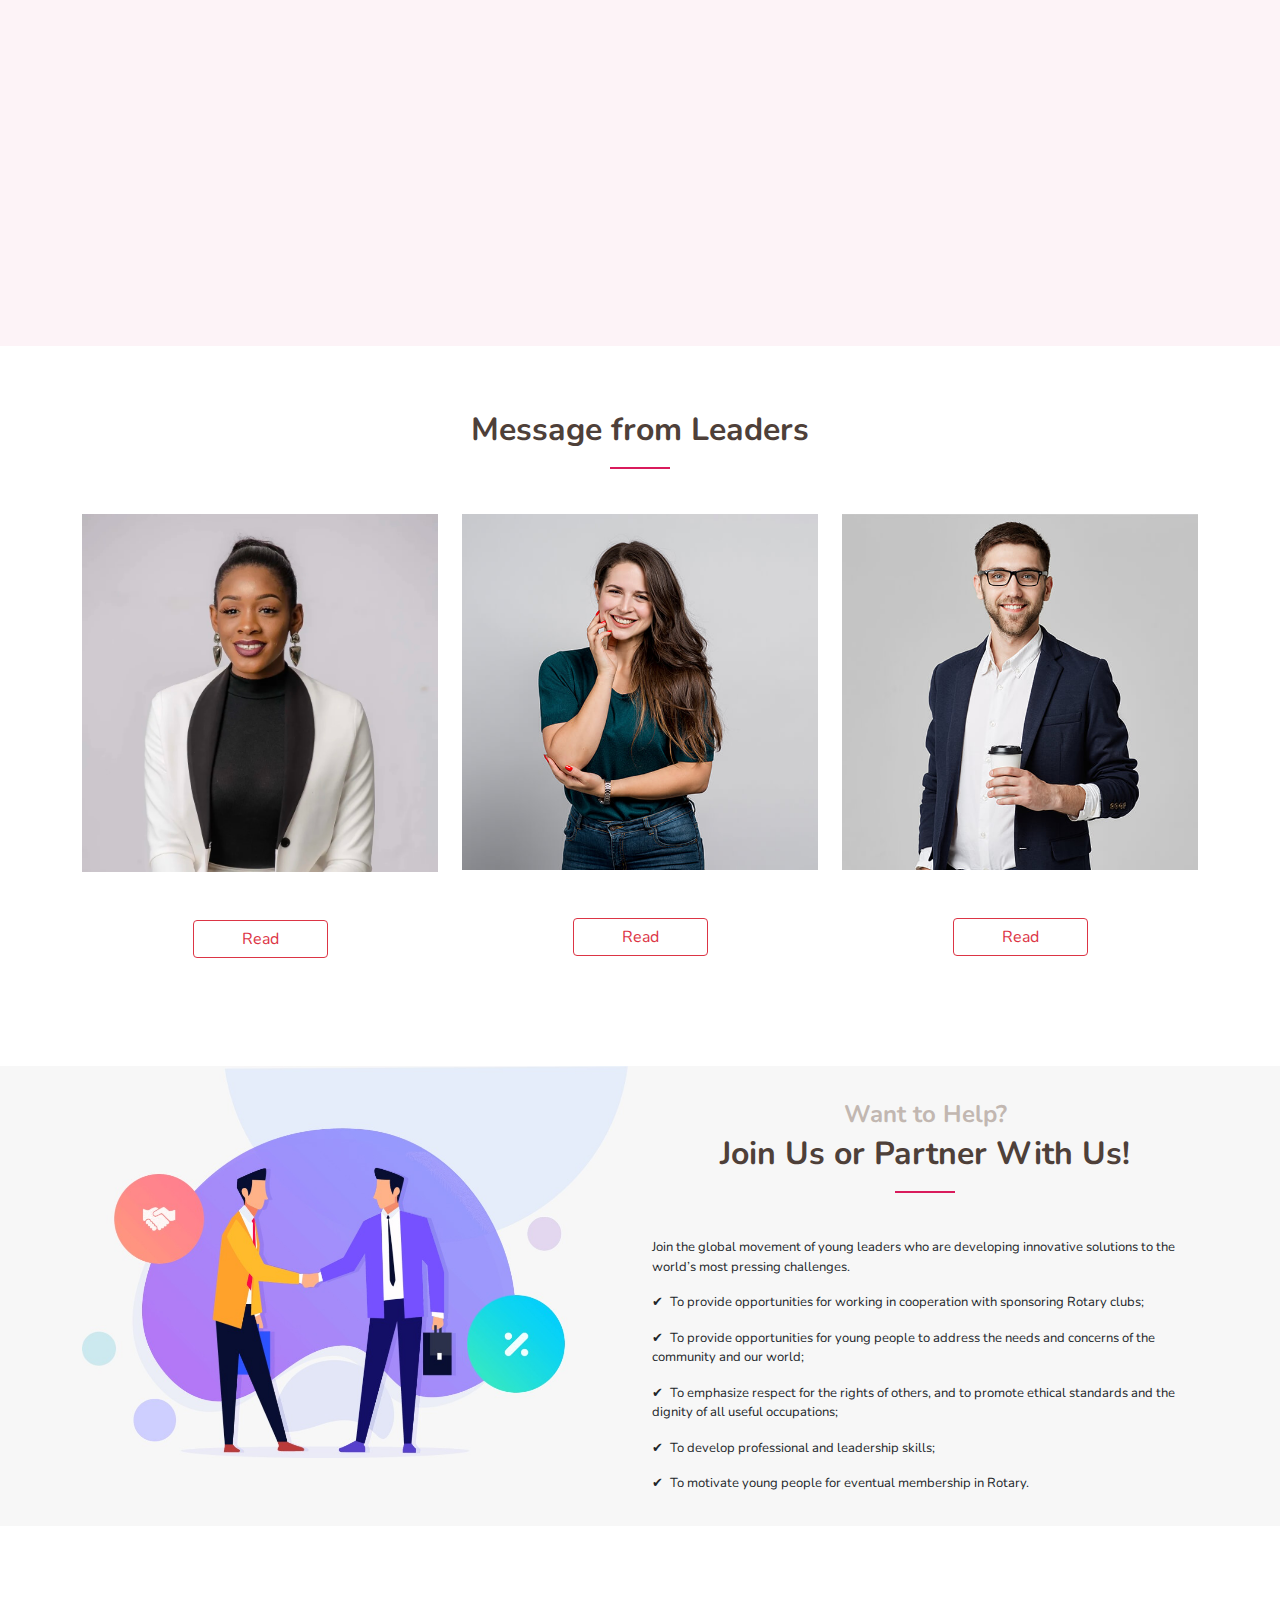
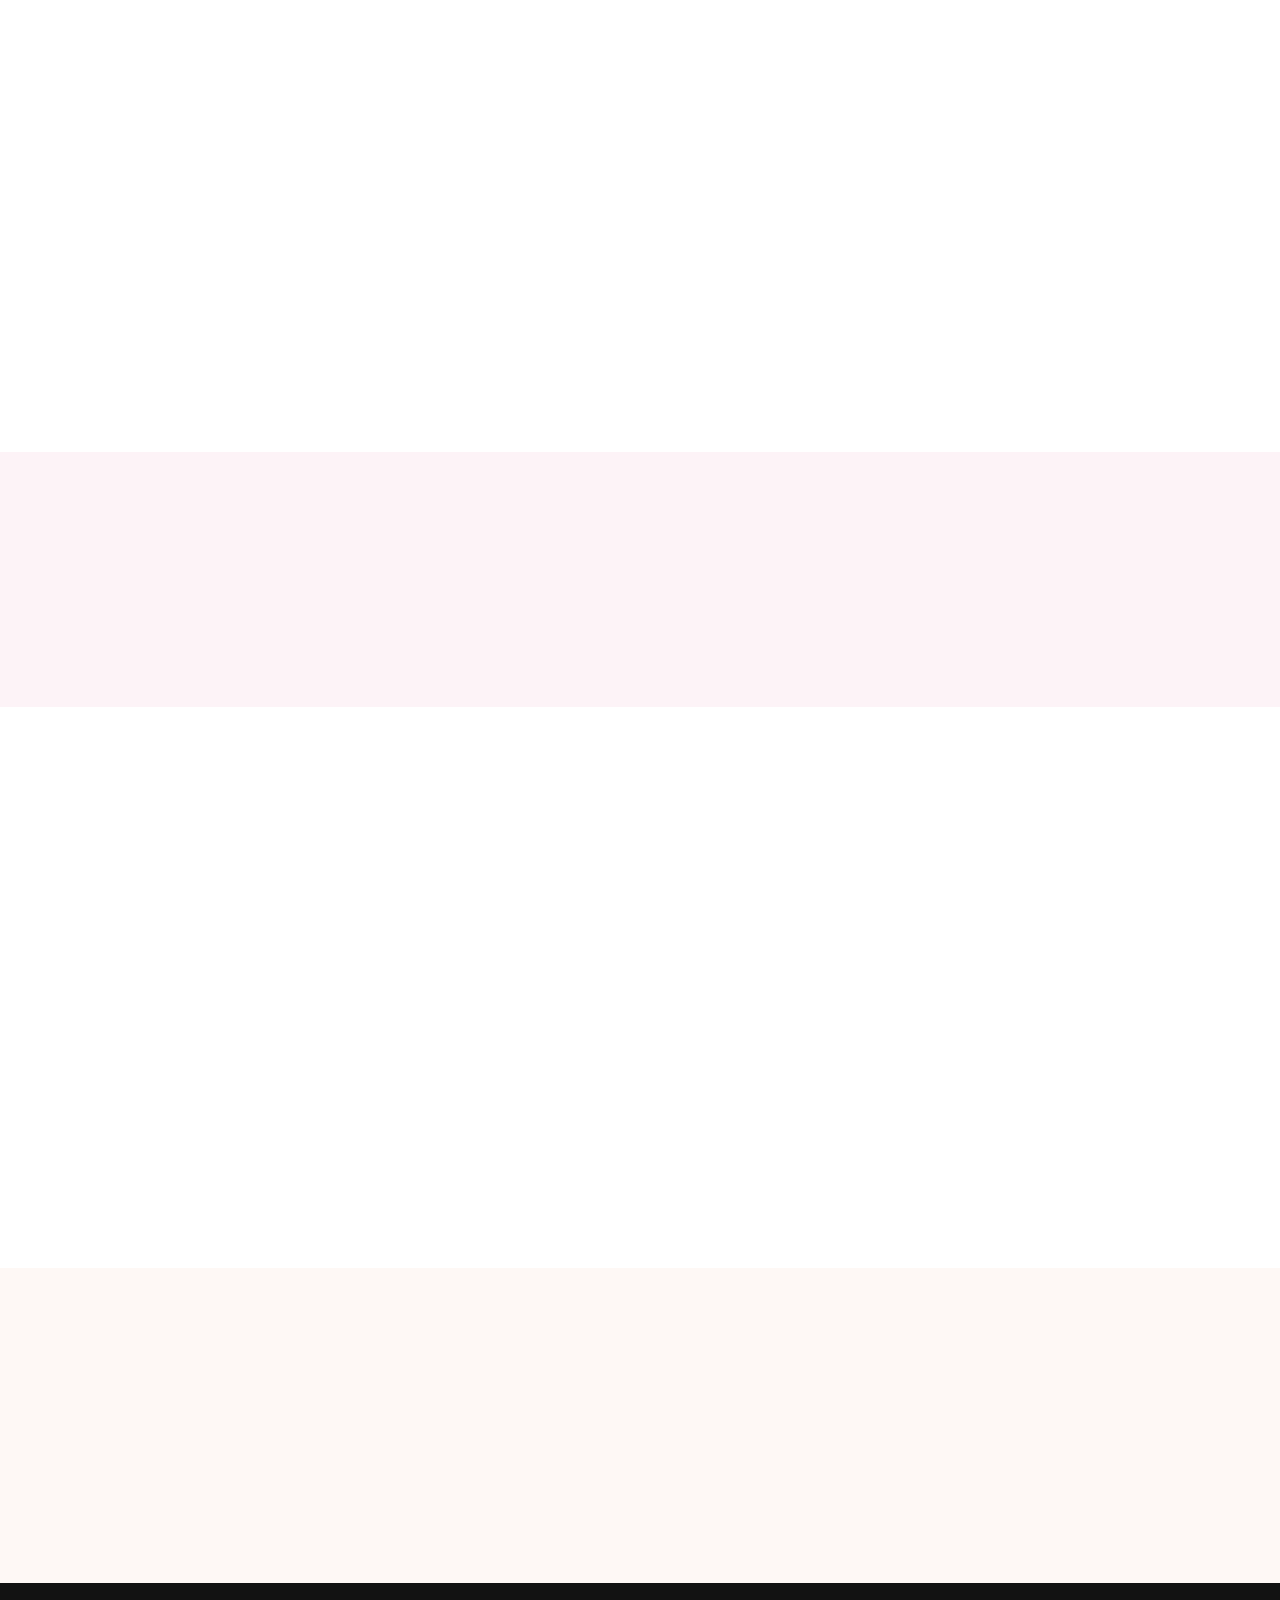
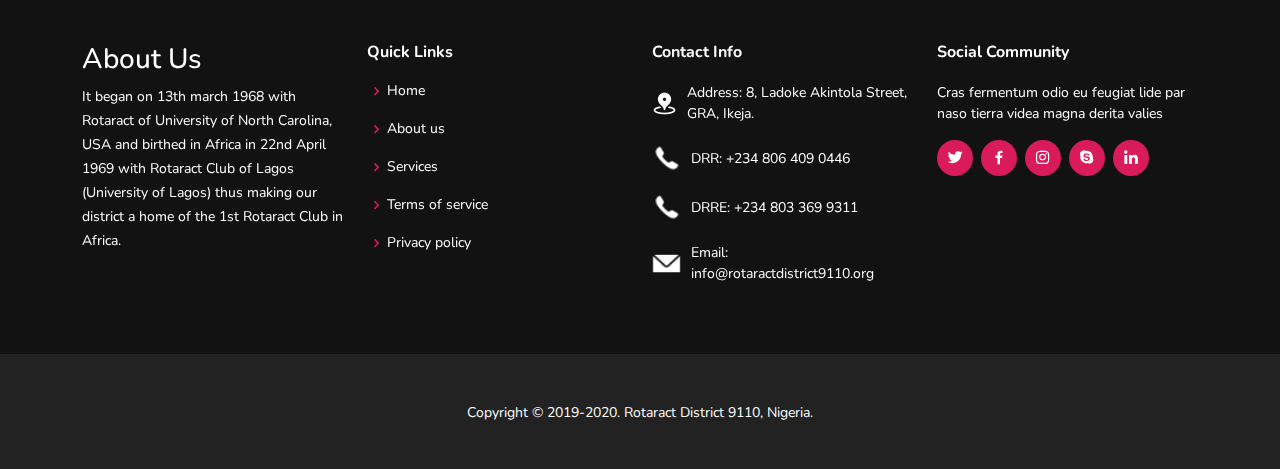
==== commit 85654415: "board of directors section updated" ====
--- a/index.html
+++ b/index.html
@@ -358,11 +358,11 @@
 
           <div class="col-xl-3 col-lg-4 col-md-6" data-aos="zoom-in" data-aos-delay="100">
             <div class="member">
-              <img src="assets/img/team/team-1.jpg" class="img-fluid" alt="">
+              <img src="assets/img/team/president.jpg" class="img-fluid" alt="">
               <div class="member-info">
                 <div class="member-info-content">
-                  <h4>Walter White</h4>
-                  <span>Founder</span>
+                  <h4>Isabella Nwosu</h4>
+                  <span>President</span>
                 </div>
                 <div class="social">
                   <a href=""><i class="bi bi-twitter"></i></a>
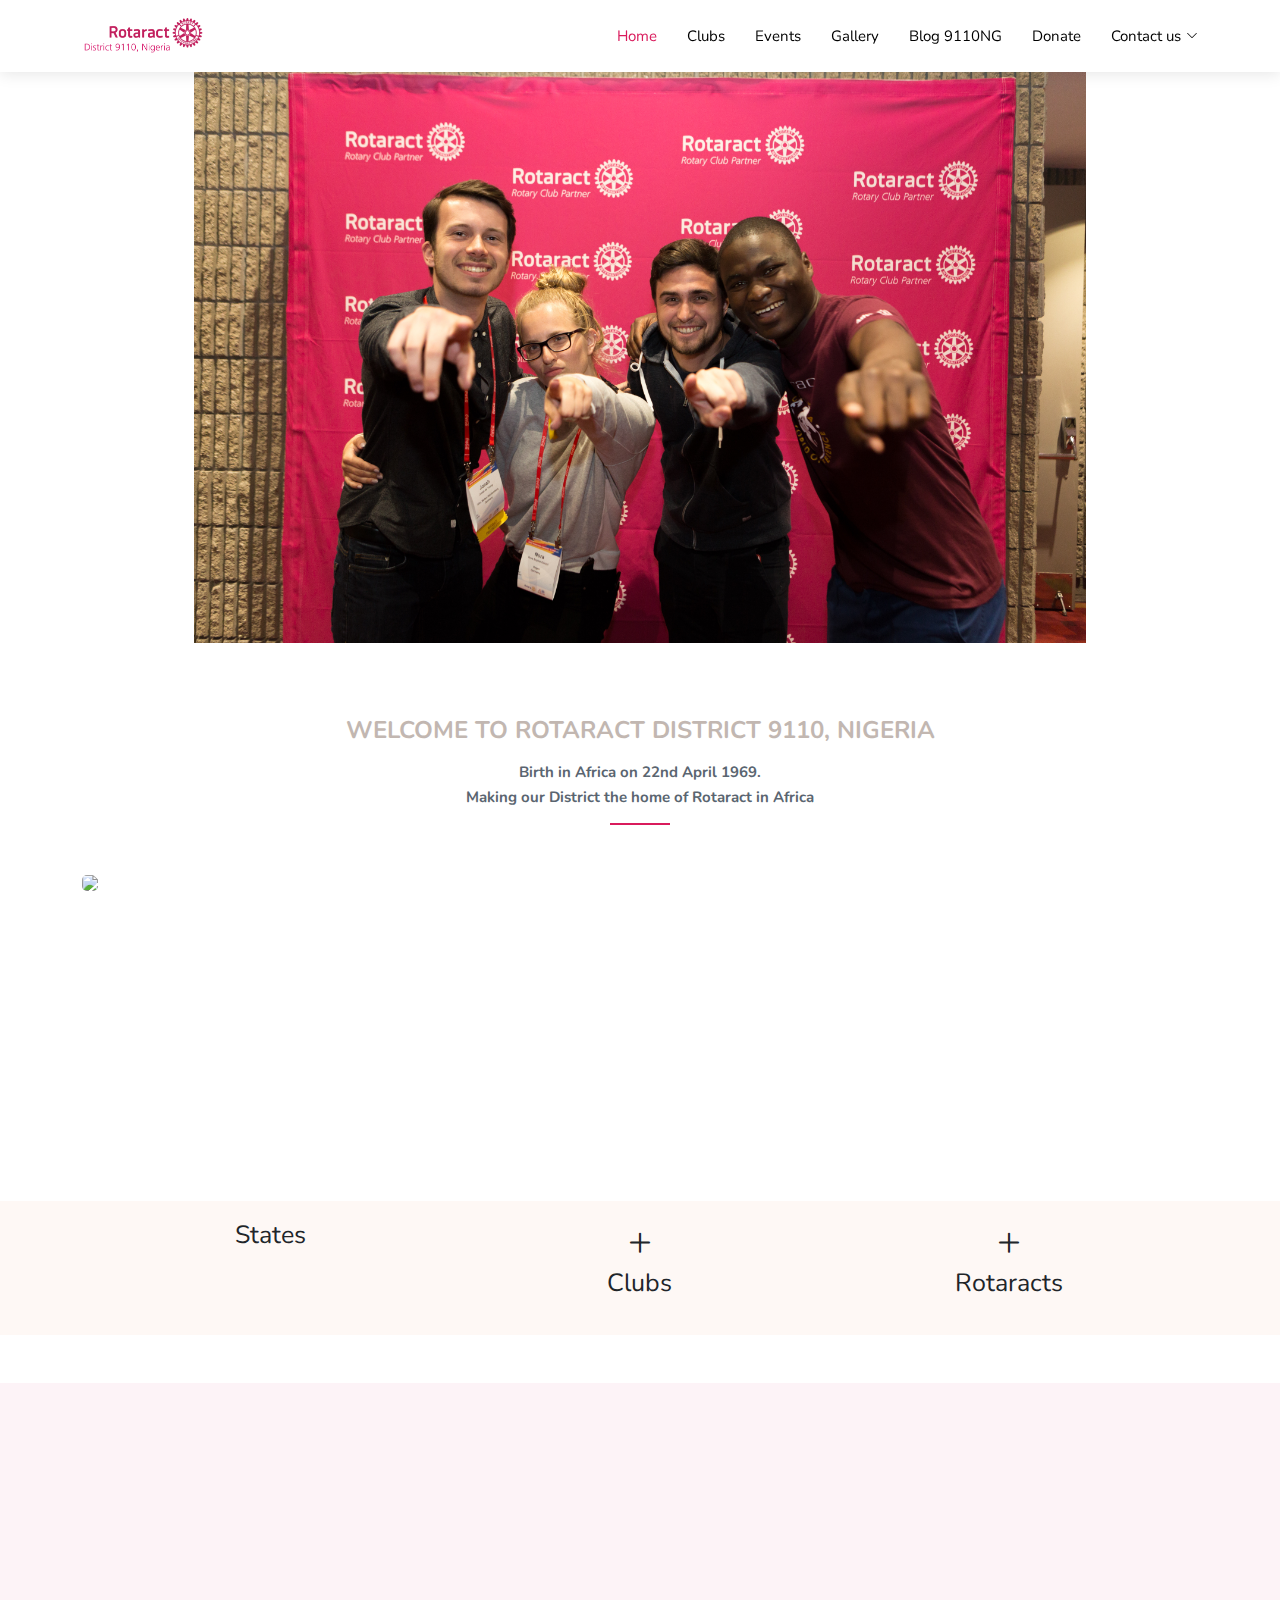
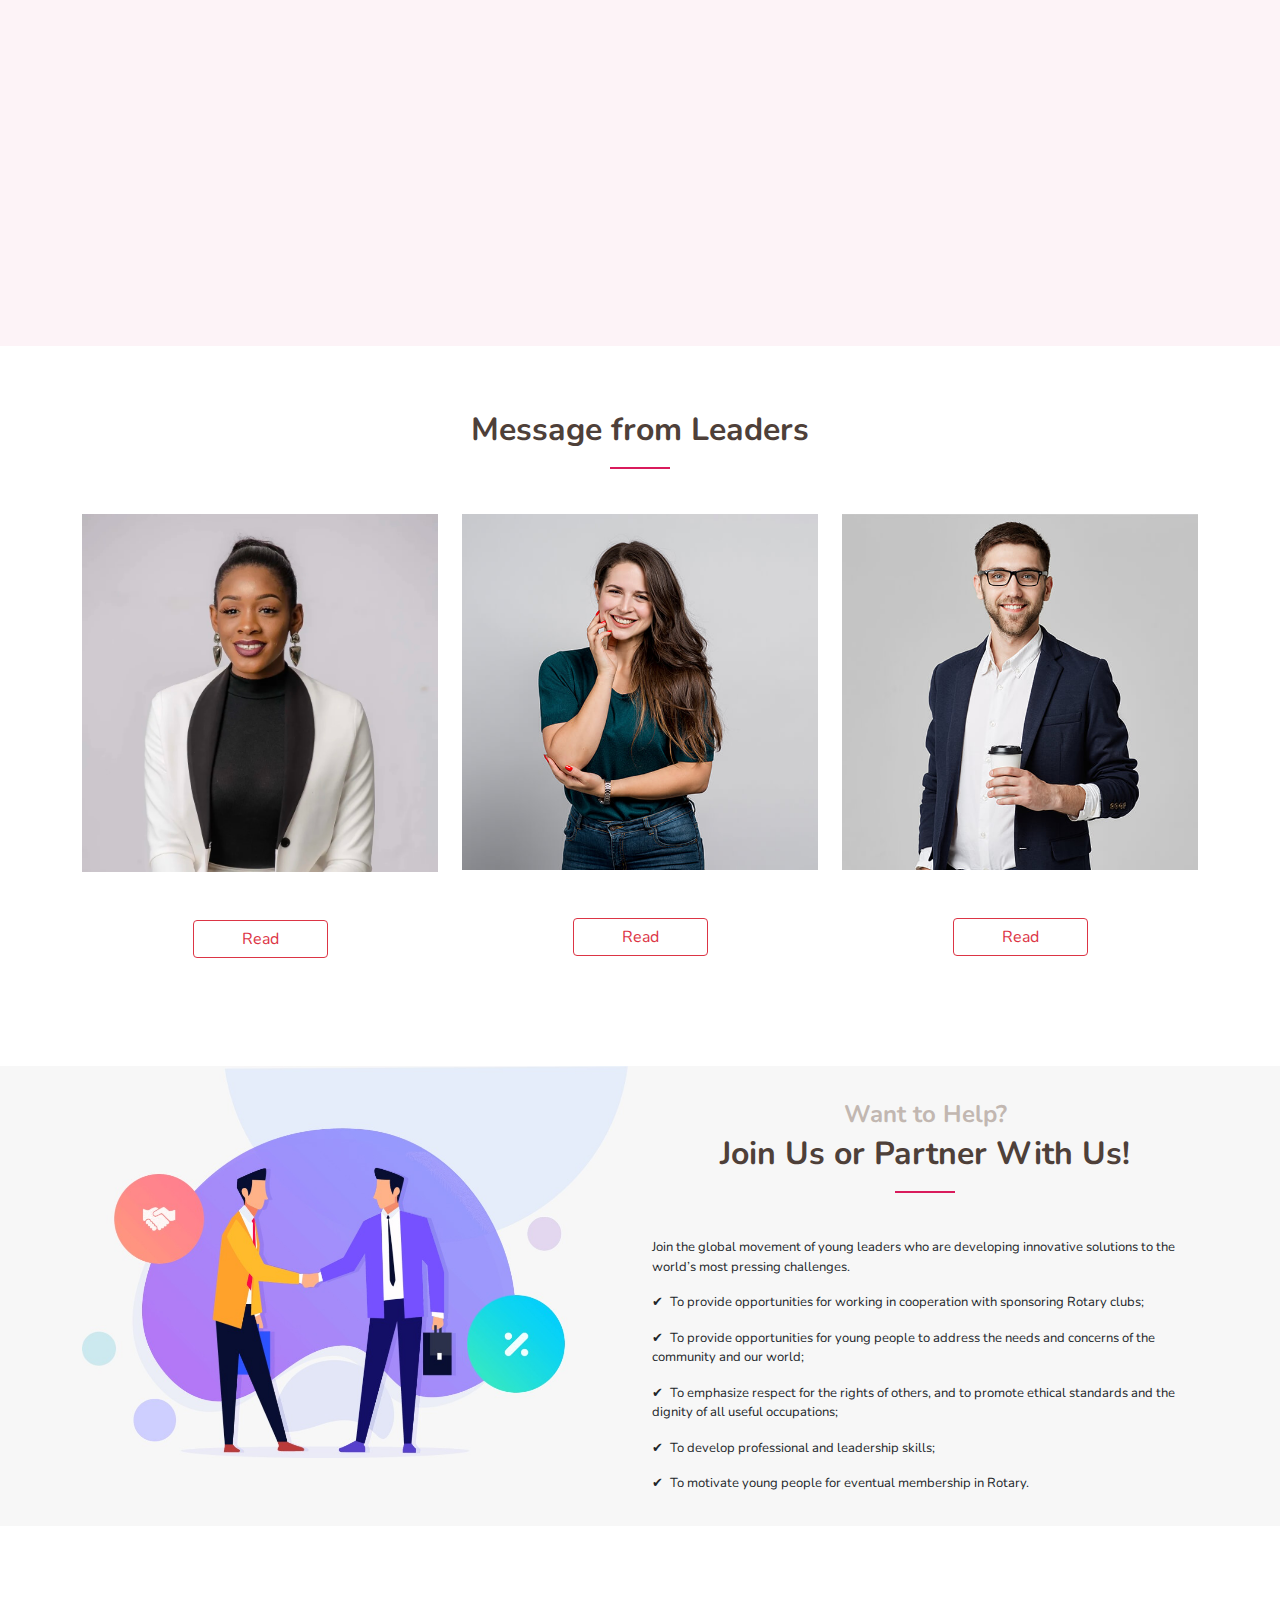
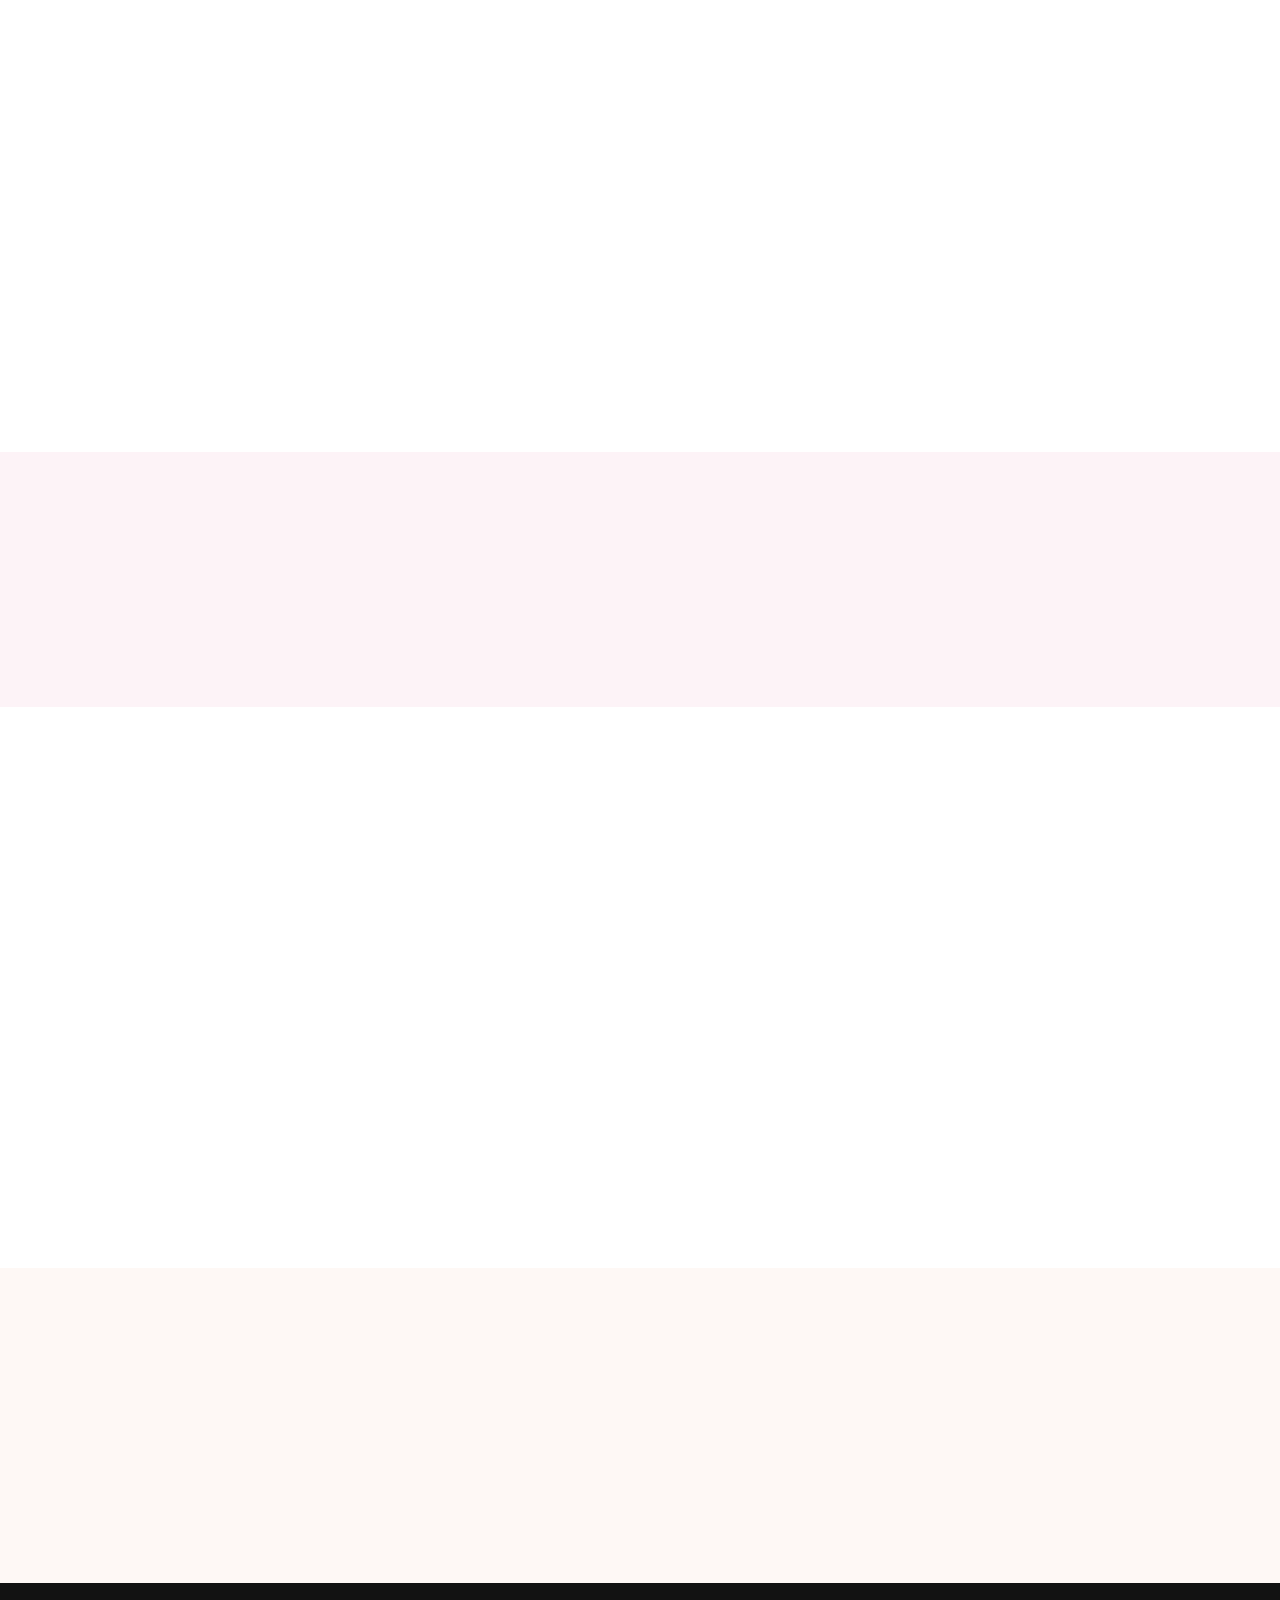
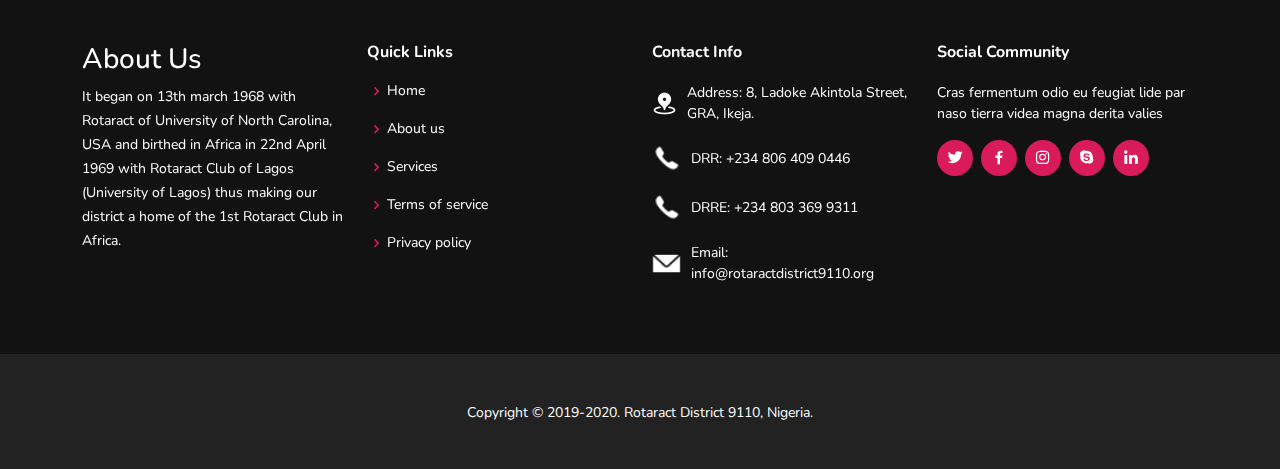
==== commit 5fcc64a6: "newsletter nav link removed" ====
--- a/index.html
+++ b/index.html
@@ -59,7 +59,7 @@
               <li><a href="./partner.html">Partner With Us</a></li>
             </ul>
           </li>
-          <li><a class="getstarted scrollto" href="">Newsletter</a></li>
+          
         </ul>
         <i class="bi bi-list mobile-nav-toggle"></i>
       </nav><!-- .navbar -->
